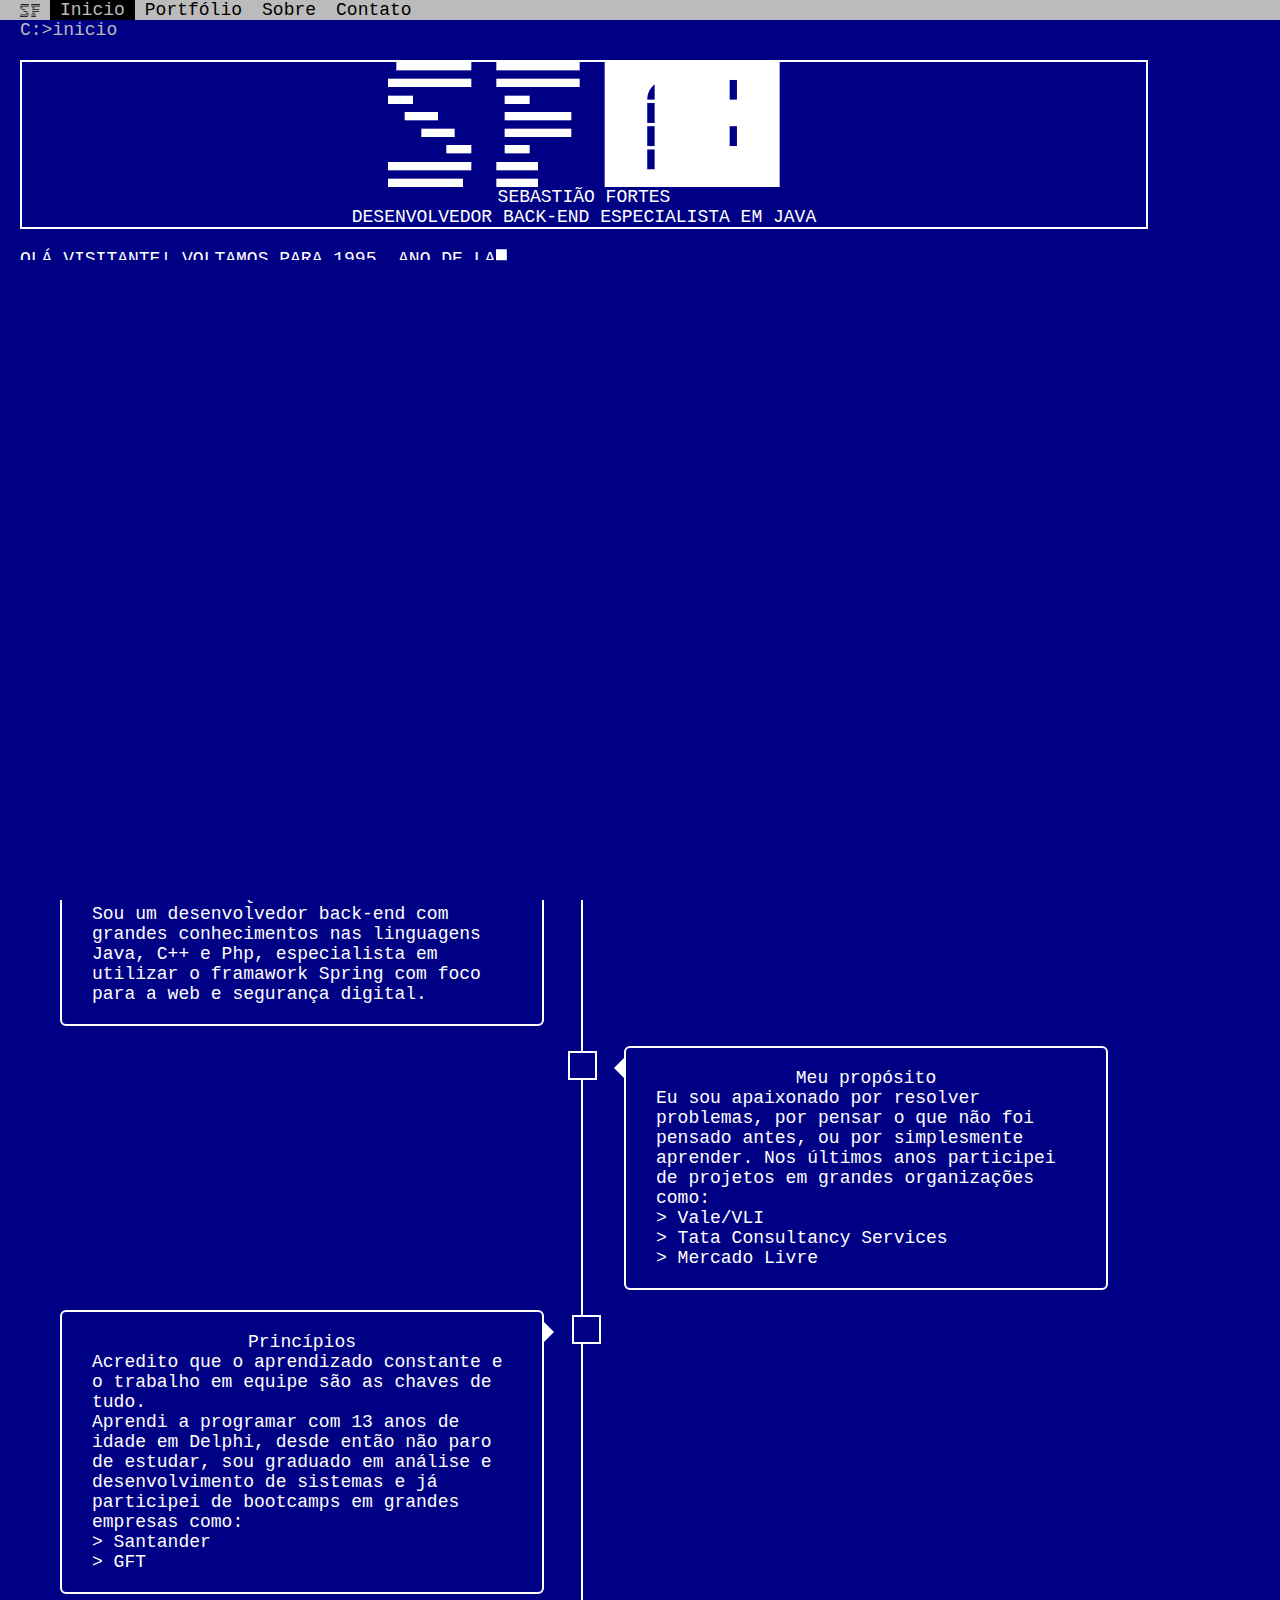
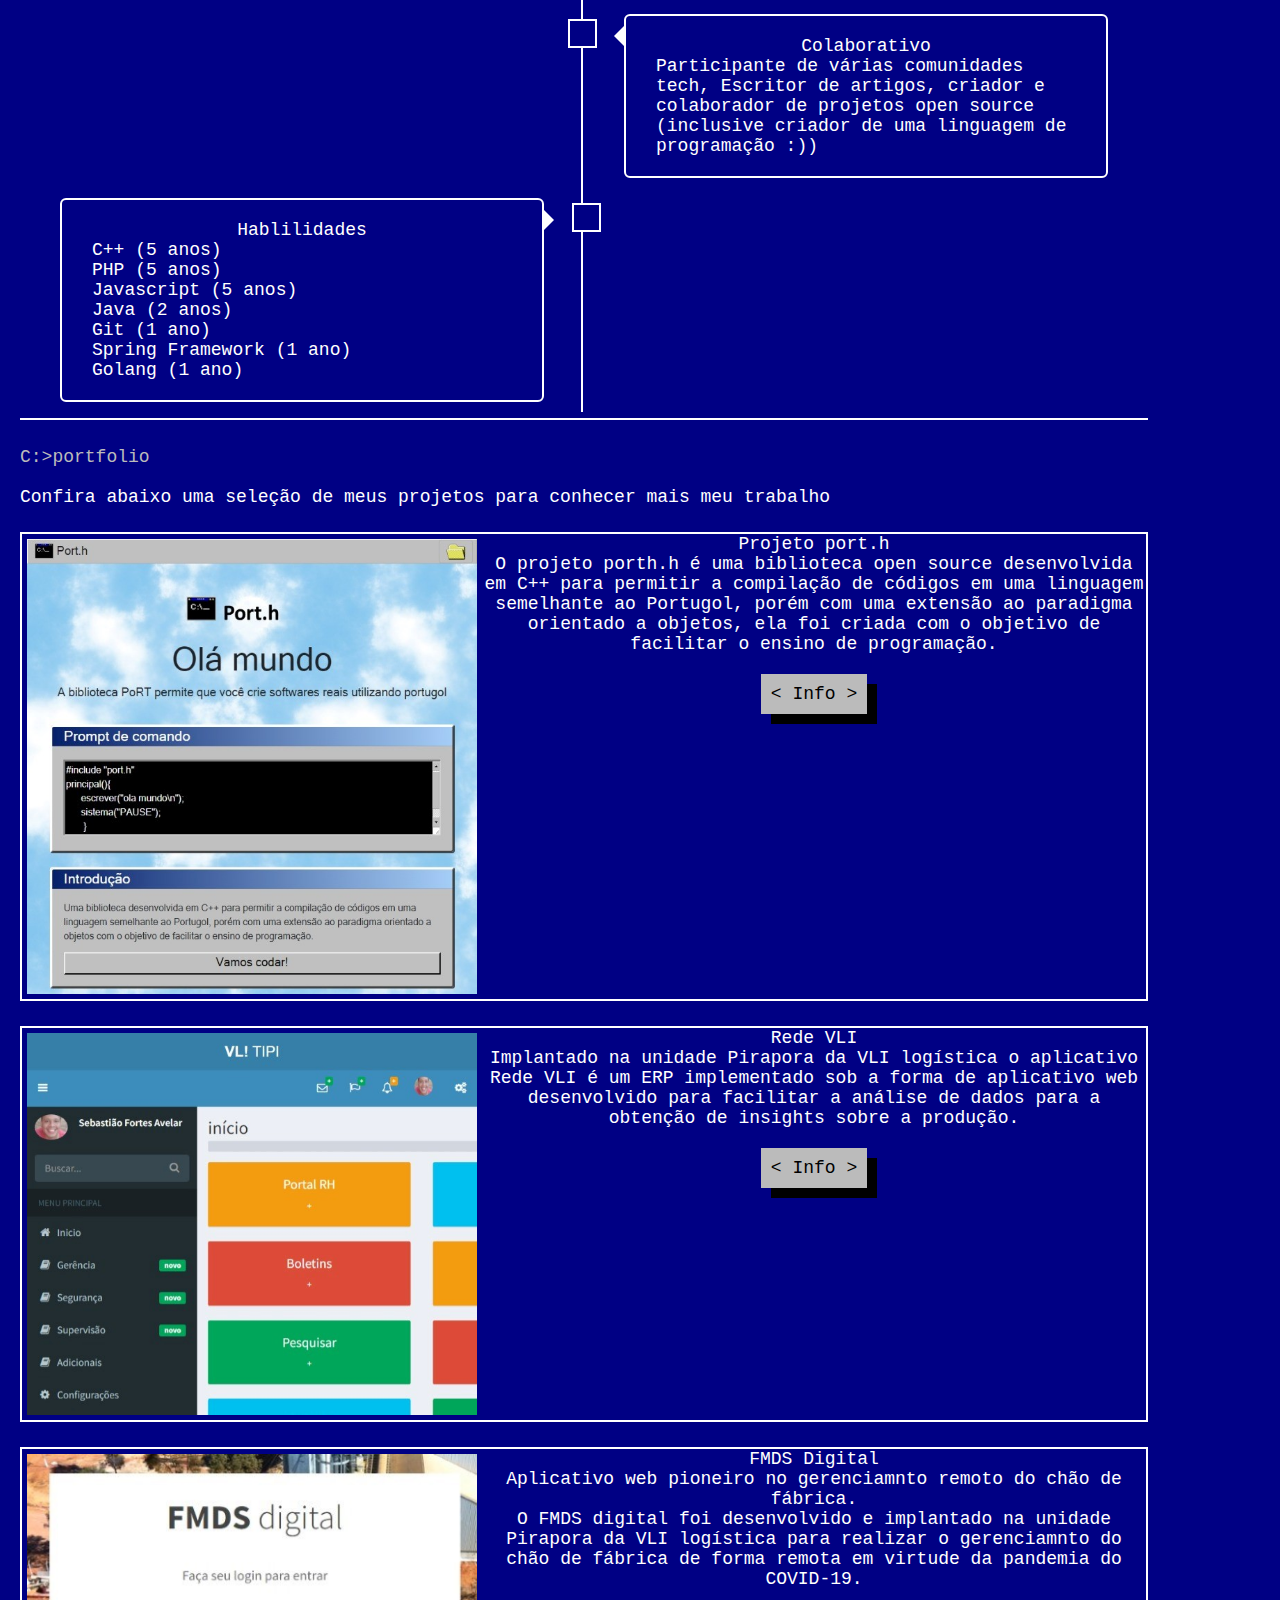
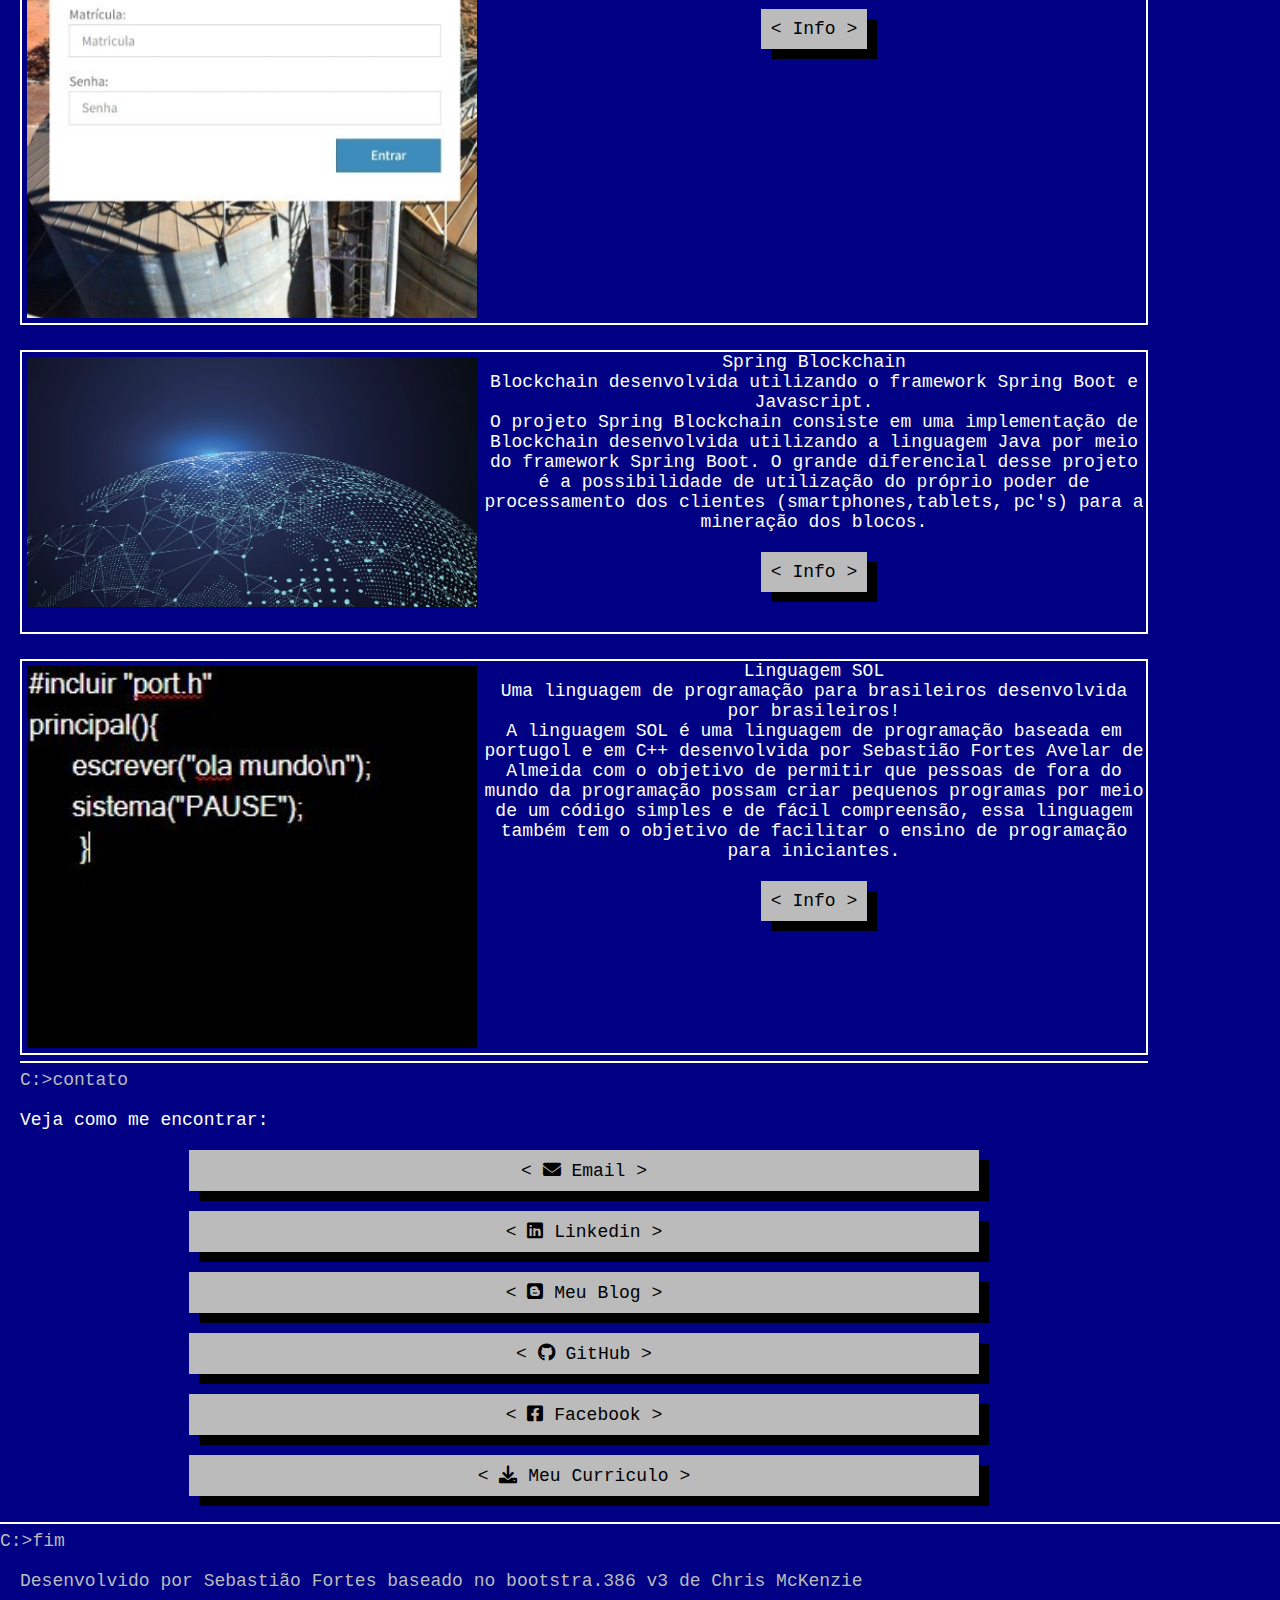
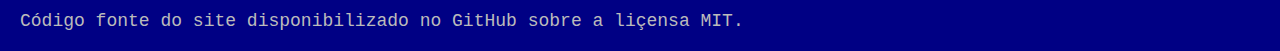
==== index.html @ ae9c3698 "Update index.html" ====
<!DOCTYPE html>
<html lang="en">
  <head>
    <meta charset="utf-8">
    <title>Sebastião Fortes</title>
    <meta name="viewport" content="width=device-width, initial-scale=1.0">
    <meta name="description" content="">
    <meta name="author" content="">

    <!-- Le styles -->
    <link href="assets/css/bootstrap.css" rel="stylesheet">
    <link href="assets/css/bootstrap-responsive.css" rel="stylesheet">
    <link href="assets/css/docs.css" rel="stylesheet">
    <link href="assets/js/google-code-prettify/prettify.css" rel="stylesheet">
    <link href="assets/fontawesome/css/all.css" rel="stylesheet">

    <!-- Le HTML5 shim, for IE6-8 support of HTML5 elements -->
    <!--[if lt IE 9]>
      <script src="assets/js/html5shiv.js"></script>
    <![endif]-->

    <!-- Le fav and touch icons -->
    <link rel="apple-touch-icon-precomposed" sizes="144x144" href="assets/ico/apple-touch-icon-144-precomposed.png">
    <link rel="apple-touch-icon-precomposed" sizes="114x114" href="assets/ico/apple-touch-icon-114-precomposed.png">
      <link rel="apple-touch-icon-precomposed" sizes="72x72" href="assets/ico/apple-touch-icon-72-precomposed.png">
                    <link rel="apple-touch-icon-precomposed" href="assets/ico/apple-touch-icon-57-precomposed.png">






<style>
* {
  box-sizing: border-box;
}



/* The actual timeline (the vertical ruler) */
.timeline {
  position: relative;
  max-width: 1200px;
  margin: 0 auto;
}

/* The actual timeline (the vertical ruler) */
.timeline::after {
  content: '';
  position: absolute;
  width: 2px;
  background-color: white;
  top: 0;
  bottom: 0;
  left: 50%;
  margin-left: -3px;
}

/* Container around content */
.t-container {
  padding: 10px 40px;
  position: relative;
  background-color: inherit;
  width: 50%;
}

/* The circles on the timeline */
.t-container::after {
  content: '';
  position: absolute;
  width: 25px;
  height: 25px;
  right: -17px;
  background-color: #000084;
  border: 2px solid white;
  top: 15px;
  
  z-index: 1;
}

/* Place the container to the left */
.left {
  left: 0;
}

/* Place the container to the right */
.right {
  left: 50%;
}

/* Add arrows to the left container (pointing right) */
.left::before {
  content: " ";
  height: 0;
  position: absolute;
  top: 22px;
  width: 0;
  z-index: 1;
  right: 30px;
  border: medium solid white;
  border-width: 10px 0 10px 10px;
  border-color: transparent transparent transparent white;
}

/* Add arrows to the right container (pointing left) */
.right::before {
  content: " ";
  height: 0;
  position: absolute;
  top: 22px;
  width: 0;
  z-index: 1;
  left: 30px;
  border: medium solid white;
  border-width: 10px 10px 10px 0;
  border-color: transparent white transparent transparent;
}

/* Fix the circle for containers on the right side */
.right::after {
  left: -16px;
}

/* The actual content */
.content {
  padding: 20px 30px;
  background-color: #000084;
  position: relative;
  border-radius: 6px;
  border: 2px solid white;
}

/* Media queries - Responsive timeline on screens less than 600px wide */
@media screen and (max-width: 600px) {
  /* Place the timelime to the left */
  .timeline::after {
  left: 31px;
  }
  
  /* Full-width containers */
  .t-container {
  width: 100%;
  padding-left: 70px;
  padding-right: 25px;
  }
  
  /* Make sure that all arrows are pointing leftwards */
  .t-container::before {
  left: 60px;
  border: medium solid white;
  border-width: 10px 10px 10px 0;
  border-color: transparent white transparent transparent;
  }

  /* Make sure all circles are at the same spot */
  .left::after, .right::after {
  left: 15px;
  }
  
  /* Make all right containers behave like the left ones */
  .right {
  left: 0%;
  }
}


.title {text-align: center;}

.portfolio::after {
  content: "";
  clear: both;
  display: table;
}
.portfolio {
  border: 2px solid white;
margin-top: 25px;
}

/* A imagem ocupa 97% porque se ocupar 100 ela desconfigura */
/* também não pode passar de 450px senão sica muito grande em tablet e desktop */
.img-portfolio{
margin: 5px 5px 5px 5px;
width: 97%;
max-width: 450px;


}
</style>



                                 
 <link rel="shortcut icon" href="assets/ico/favicon.png">

  </head>

  <body data-spy="scroll" data-target=".bs-docs-sidebar">

    <!-- Navbar
    ================================================== -->
    <div class="navbar navbar-inverse navbar-fixed-top">
      <div class="navbar-inner">
        <div class="container">
          <button type="button" class="btn btn-navbar" data-toggle="collapse" data-target=".nav-collapse">
          </button>
         <a class="brand"> <img src="assets/img/logo.png" width="20px" height="20px" > </a>
          <div class="nav-collapse collapse">
            <ul class="nav">
              <li class="active">
                <a href="./index.html">Inicio</a>
              </li>
              <li class="">
                <a href="./index.html#portfolio">Portfólio</a>
              </li>
              <li class="">
                <a href="./index.html#sobre">Sobre</a>
              </li>
              <li class="">
                <a href="./index.html#contato">Contato</a>
              </li>
         
      
            </ul>
          </div>
        </div>
      </div>
    </div>

<div class="jumbotron masthead">
  <div class="container">
    <h1> <br /> </h1> 
   
    

<p>C:>inicio </p>

  <div style="border: 2px solid white;text-align: center;"> 


<img src="assets/img/sf.png" alt="SF">

 <h1>Sebastião fortes </h1>
<h1>Desenvolvedor back-end especialista em java</h1>

</div>
    

<br /> 
 <h1>Olá visitante! Voltamos para 1995, ano de lançamento do windows 95, da linguagem Java e da única e exclusiva versão do Sebastião Fortes Avelar de Almeida</h1>
<br /> 

  </div>
</div>


   
<div class="container">

<p>C:>sobre </p>
<div style="border: 2px solid white;text-align: center;"> 

<img src="assets/img/eu.png">


</div>



<div class="timeline" id="sobre">
  <div class="t-container left">
    <div class="content">
      <h2>Quem sou eu</h2>
    <h3>Sou um desenvolvedor back-end com grandes conhecimentos nas linguagens Java, C++ e Php, especialista em utilizar o framawork Spring com foco para a web e segurança digital.</h3>
  
    </div>
  </div>
  <div class="t-container right">
    <div class="content">
      <h2>Meu propósito</h2>
      <h3>Eu sou apaixonado por resolver problemas, por pensar o que não foi pensado antes, ou por simplesmente aprender. Nos últimos anos participei de projetos em grandes organizações como:</h3>
<h3>> Vale/VLI</h3>
<h3>> Tata Consultancy Services</h3>
<h3>> Mercado Livre</h3>
    </div>
  </div>
  <div class="t-container left">
    <div class="content">
      <h2>Princípios</h2>
      <h3>Acredito que o aprendizado constante e o trabalho em equipe são as chaves de tudo.</h3>
    <h3>Aprendi a programar com 13 anos de idade em Delphi, desde então não paro de estudar, sou graduado em análise e desenvolvimento de sistemas e já participei de bootcamps em grandes empresas como:</h3>
<h3>> Santander</h3>
<h3>> GFT</h3>
    </div>
  </div>
  <div class="t-container right">
    <div class="content">
      <h2>Colaborativo</h2>
      <h3>Participante de várias comunidades tech, Escritor de artigos, criador e colaborador de projetos open source (inclusive criador de uma linguagem de programação :)) </h3>
    </div>
  </div>
  <div class="t-container left">
    <div class="content">
      <h2>Hablilidades</h2>
	<h3>C++ (5 anos)</h3>
	<h3>PHP (5 anos)</h3>
	<h3>Javascript (5 anos)</h3>
	<h3>Java (2 anos) </h3>
      	<h3>Git (1 ano) </h3>
	<h3>Spring Framework (1 ano) </h3>
	<h3>Golang (1 ano) </h3>
    </div>
  </div>

</div>




  <div class="marketing" id="portfolio">


    <hr class="soften">
    <br />
<p>C:>portfolio </p>

    <h3>Confira abaixo uma seleção de meus projetos para conhecer mais meu trabalho</h3>
    <div class="row-fluid">



<div class="portfolio">

  <img class="img-portfolio" src="assets/img/biblio2.jpeg" alt="Pineapple" align="left">

  <div style="border: 2px;text-align: center;"> 

<h3>Projeto port.h</h3>
<h3>O projeto porth.h é uma biblioteca open source desenvolvida em C++ para permitir a compilação de códigos em uma linguagem semelhante ao Portugol, porém com uma extensão ao paradigma orientado a objetos, ela foi criada com o objetivo de facilitar o ensino de programação.</h3>

<br />

  <p><a class="btn btn-large btn-primary" href="work-porth.html" >Info </a></p>

</div>

</div>




<div class="portfolio">
  <img class="img-portfolio" src="assets/img/rede-vli2.jpeg" alt="Pineapple" align="left">

  <div style="border: 2px;text-align: center;"> 

<h3>Rede VLI</h3>

<h3>Implantado na unidade Pirapora da VLI logística o aplicativo Rede VLI é um ERP implementado sob a forma de aplicativo web desenvolvido para facilitar a análise de dados para a obtenção de insights sobre a produção.</h3>

<br />

  <p><a class="btn btn-large btn-primary" href="work-redevli.html" >Info </a></p>

</div>

</div>

<div class="portfolio">
  <img class="img-portfolio" src="assets/img/fmds-digital2.jpeg" alt="Pineapple" align="left">

  <div style="border: 2px;text-align: center;"> 

<h3>FMDS Digital</h3>

<h3>Aplicativo web pioneiro no gerenciamnto remoto do chão de fábrica.</h3>
<h3>O FMDS digital foi desenvolvido e implantado na unidade Pirapora da VLI logística para realizar o gerenciamnto do chão de fábrica de forma remota em virtude da pandemia do COVID-19.</h3>

<br />

  <p><a class="btn btn-large btn-primary" href="work-fmds.html" >Info </a></p>

</div>

</div>


<div class="portfolio">
  <img class="img-portfolio" src="assets/img/blockchain.jpg" alt="Pineapple" align="left">

  <div style="border: 2px;text-align: center;"> 

<h3>Spring Blockchain</h3>

<h3>Blockchain desenvolvida utilizando o framework Spring Boot e Javascript.</h3>
<h3>O projeto Spring Blockchain consiste em uma implementação de Blockchain desenvolvida utilizando a linguagem Java por meio do framework Spring Boot. O grande diferencial desse projeto é a possibilidade de utilização do próprio poder de processamento dos clientes (smartphones,tablets, pc's) para a mineração dos blocos.</h3>

<br />

  <p><a class="btn btn-large btn-primary" href="https://block99.herokuapp.com/" >Info </a></p>

</div>

</div>


<div class="portfolio">
  <img class="img-portfolio" src="assets/img/linguagem-sol.JPG" alt="Pineapple" align="left">

  <div style="border: 2px;text-align: center;"> 

<h3>Linguagem SOL</h3>

<h3>Uma linguagem de programação para brasileiros desenvolvida por brasileiros!</h3>
<h3>A linguagem SOL é uma linguagem de programação baseada em portugol e em C++ desenvolvida por Sebastião Fortes Avelar de Almeida com o objetivo de permitir que pessoas de fora do mundo da programação possam criar pequenos programas por meio de um código simples e de fácil compreensão, essa linguagem também tem o objetivo de facilitar o ensino de programação para iniciantes.</h3>

<br />

  <p><a class="btn btn-large btn-primary" href="https://sebastiaofortes.github.io/linguagem-sol/" >Info </a></p>

</div>

</div>


     </div>


   <hr class="soften">

<p>C:>contato </p>

<h3>Veja como me encontrar:</h3>
<br />
 
<div id="contato" style="margin: auto;
  width: 70%;
  >
<div class="span6" > 
    <a class="btn btn-block btn-large" href="mailto:sebastiaofortes4@gmail.com" title="Vamos conversar"><i class="fa-solid fa-envelope"></i> Email</a>
    <a class="btn btn-block btn-large" href="https://www.linkedin.com/in/sebastiao-fortes-avelar"><i class="fa-brands fa-linkedin"></i> Linkedin</a>
    <a class="btn btn-block btn-large" href="https://sebastiaofortes.blogspot.com/"><i class="fa-brands fa-blogger"></i> Meu Blog</a>
    <a class="btn btn-block btn-large" href="https://github.com/sebastiaofortes/"><i class="fa-brands fa-github"></i> GitHub</a>
   <a class="btn btn-block btn-large" href="https://www.facebook.com/profile.php?id=100008522342387"><i class="fa-brands fa-facebook-square"></i> Facebook</a>
   <a class="btn btn-block btn-large" href="meu-curriculo.pdf"><i class="fa-solid fa-download"></i> Meu Curriculo</a>



 </div>

</div>	

  </div>

</div>



    <!-- Footer
    ================================================== -->
    <footer class="footer">
<hr class="soften">

<p>C:>fim </p>

      <div class="container">
        <p>Desenvolvido por Sebastião Fortes baseado no bootstra.386 v3 de Chris McKenzie</p>
</p> Código fonte do site disponibilizado no GitHub sobre a liçensa MIT.</p>


      </div>
    </footer>



    <!-- Le javascript
    ================================================== -->
    <!-- Placed at the end of the document so the pages load faster -->
    <script type="text/javascript" src="//platform.twitter.com/widgets.js"></script>
    <script src="assets/js/jquery.js"></script>
    <script src="assets/js/bootstrap-386.js"></script>
    <script src="assets/js/bootstrap-transition.js"></script>
    <script src="assets/js/bootstrap-alert.js"></script>
    <script src="assets/js/bootstrap-modal.js"></script>
    <script src="assets/js/bootstrap-dropdown.js"></script>
    <script src="assets/js/bootstrap-scrollspy.js"></script>
    <script src="assets/js/bootstrap-tab.js"></script>
    <script src="assets/js/bootstrap-tooltip.js"></script>
    <script src="assets/js/bootstrap-popover.js"></script>
    <script src="assets/js/bootstrap-button.js"></script>
    <script src="assets/js/bootstrap-collapse.js"></script>
    <script src="assets/js/bootstrap-carousel.js"></script>
    <script src="assets/js/bootstrap-typeahead.js"></script>
    <script src="assets/js/bootstrap-affix.js"></script>

    <script src="assets/js/holder/holder.js"></script>
    <script src="assets/js/google-code-prettify/prettify.js"></script>

    <script src="assets/js/application.js"></script>



  </body>
</html>
---- assets/css/docs.css ----
body { visibility: hidden }
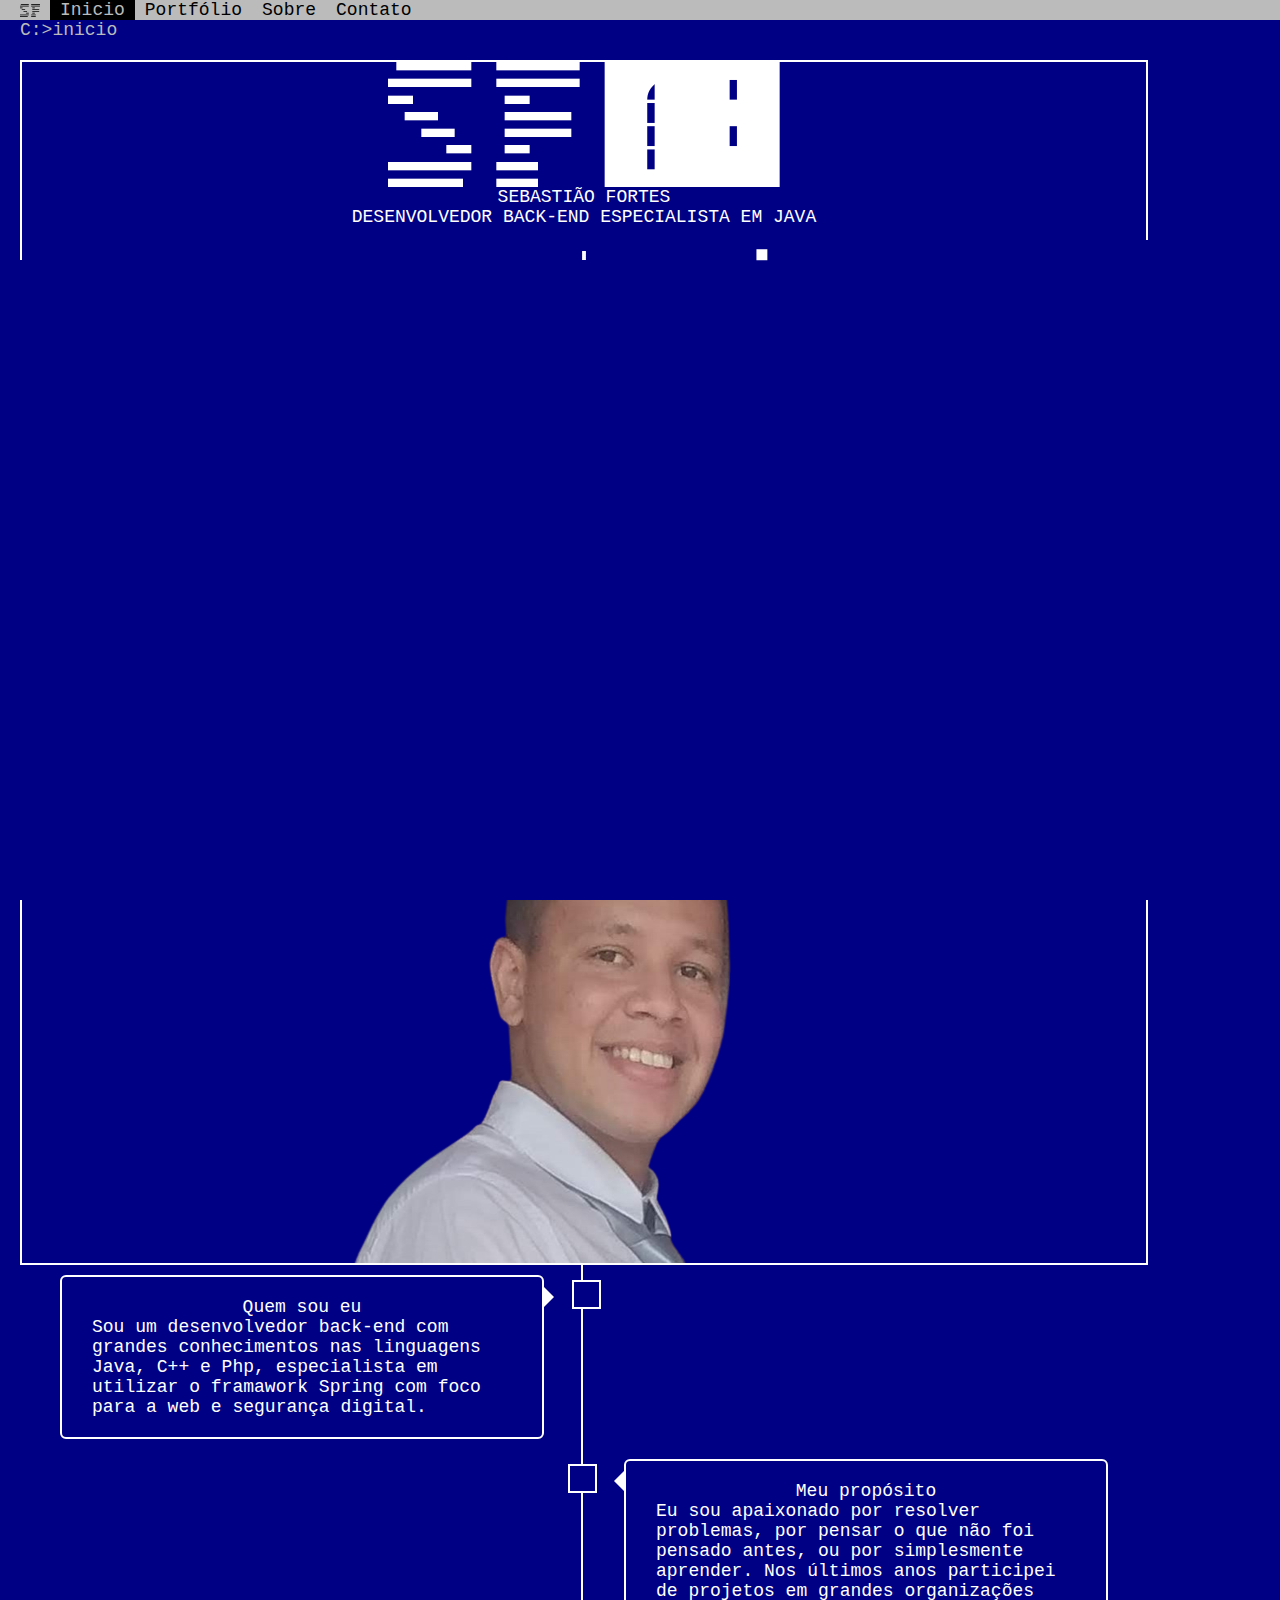
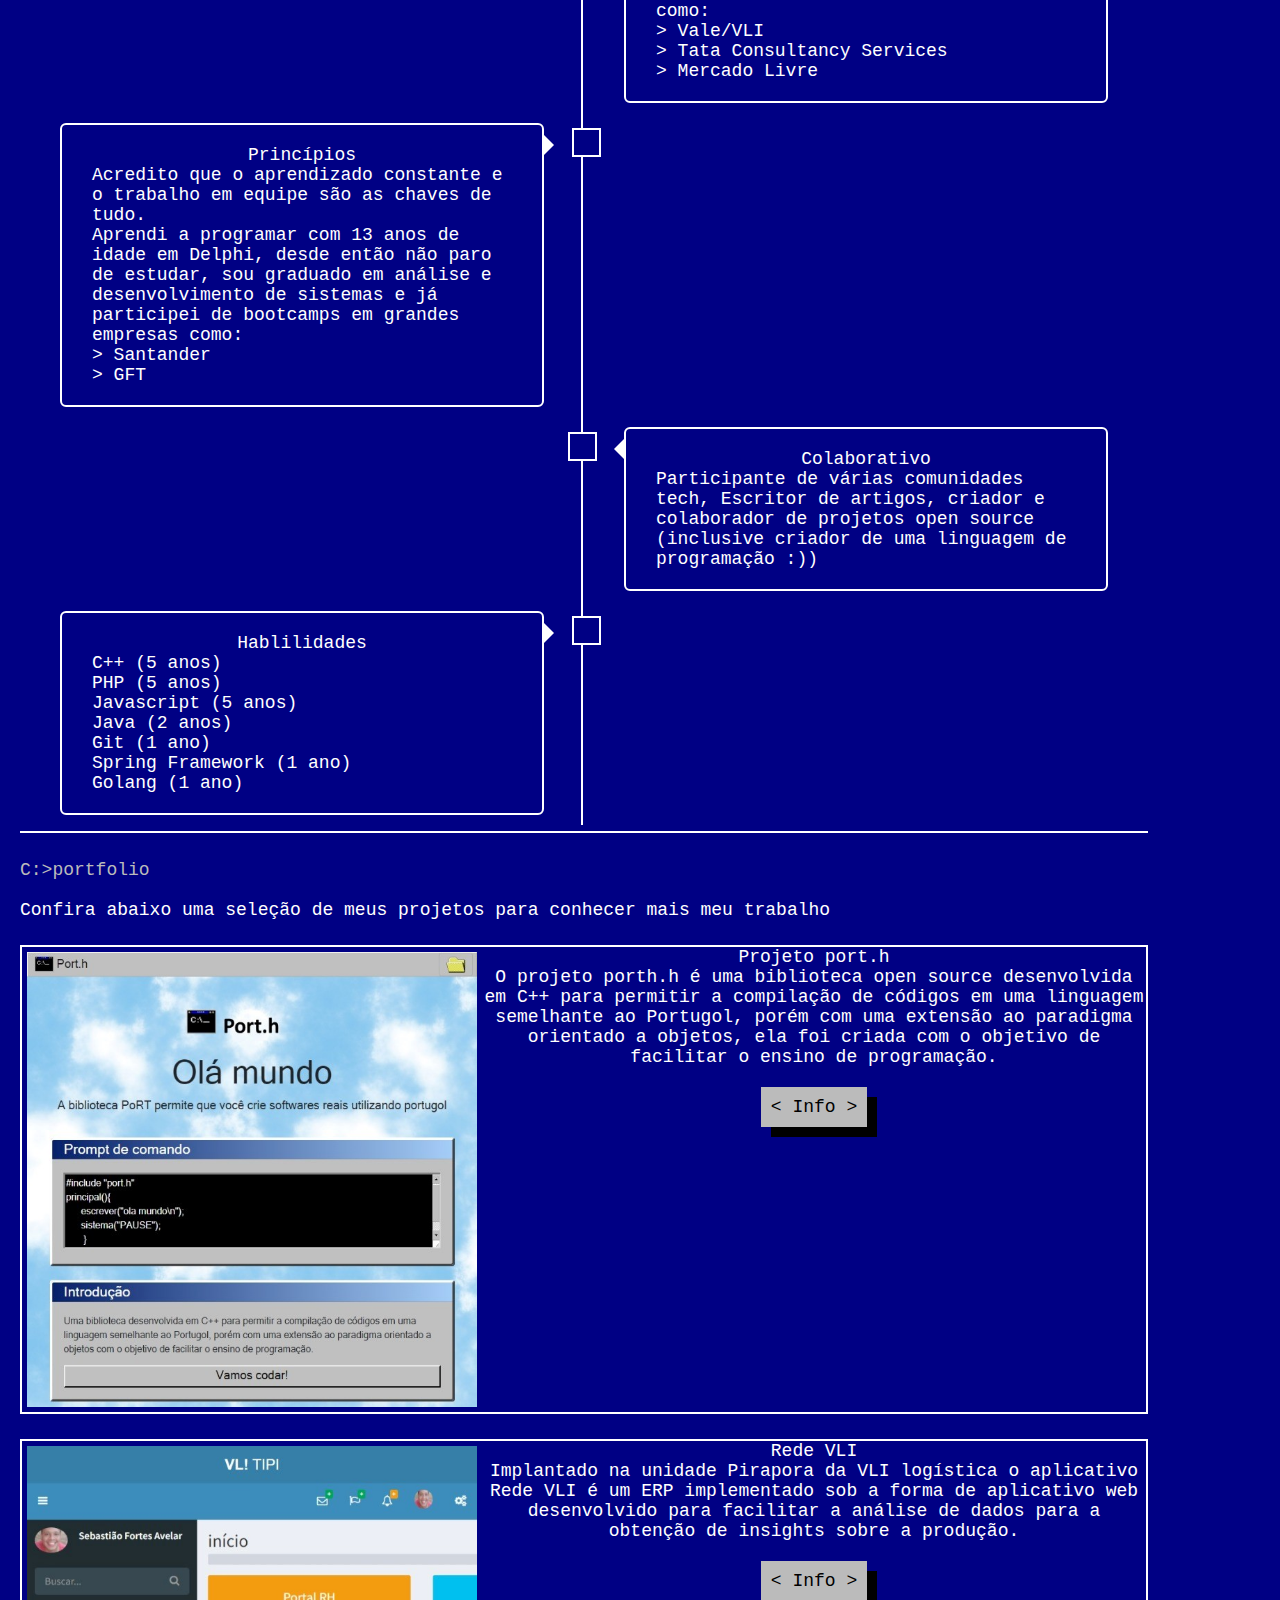
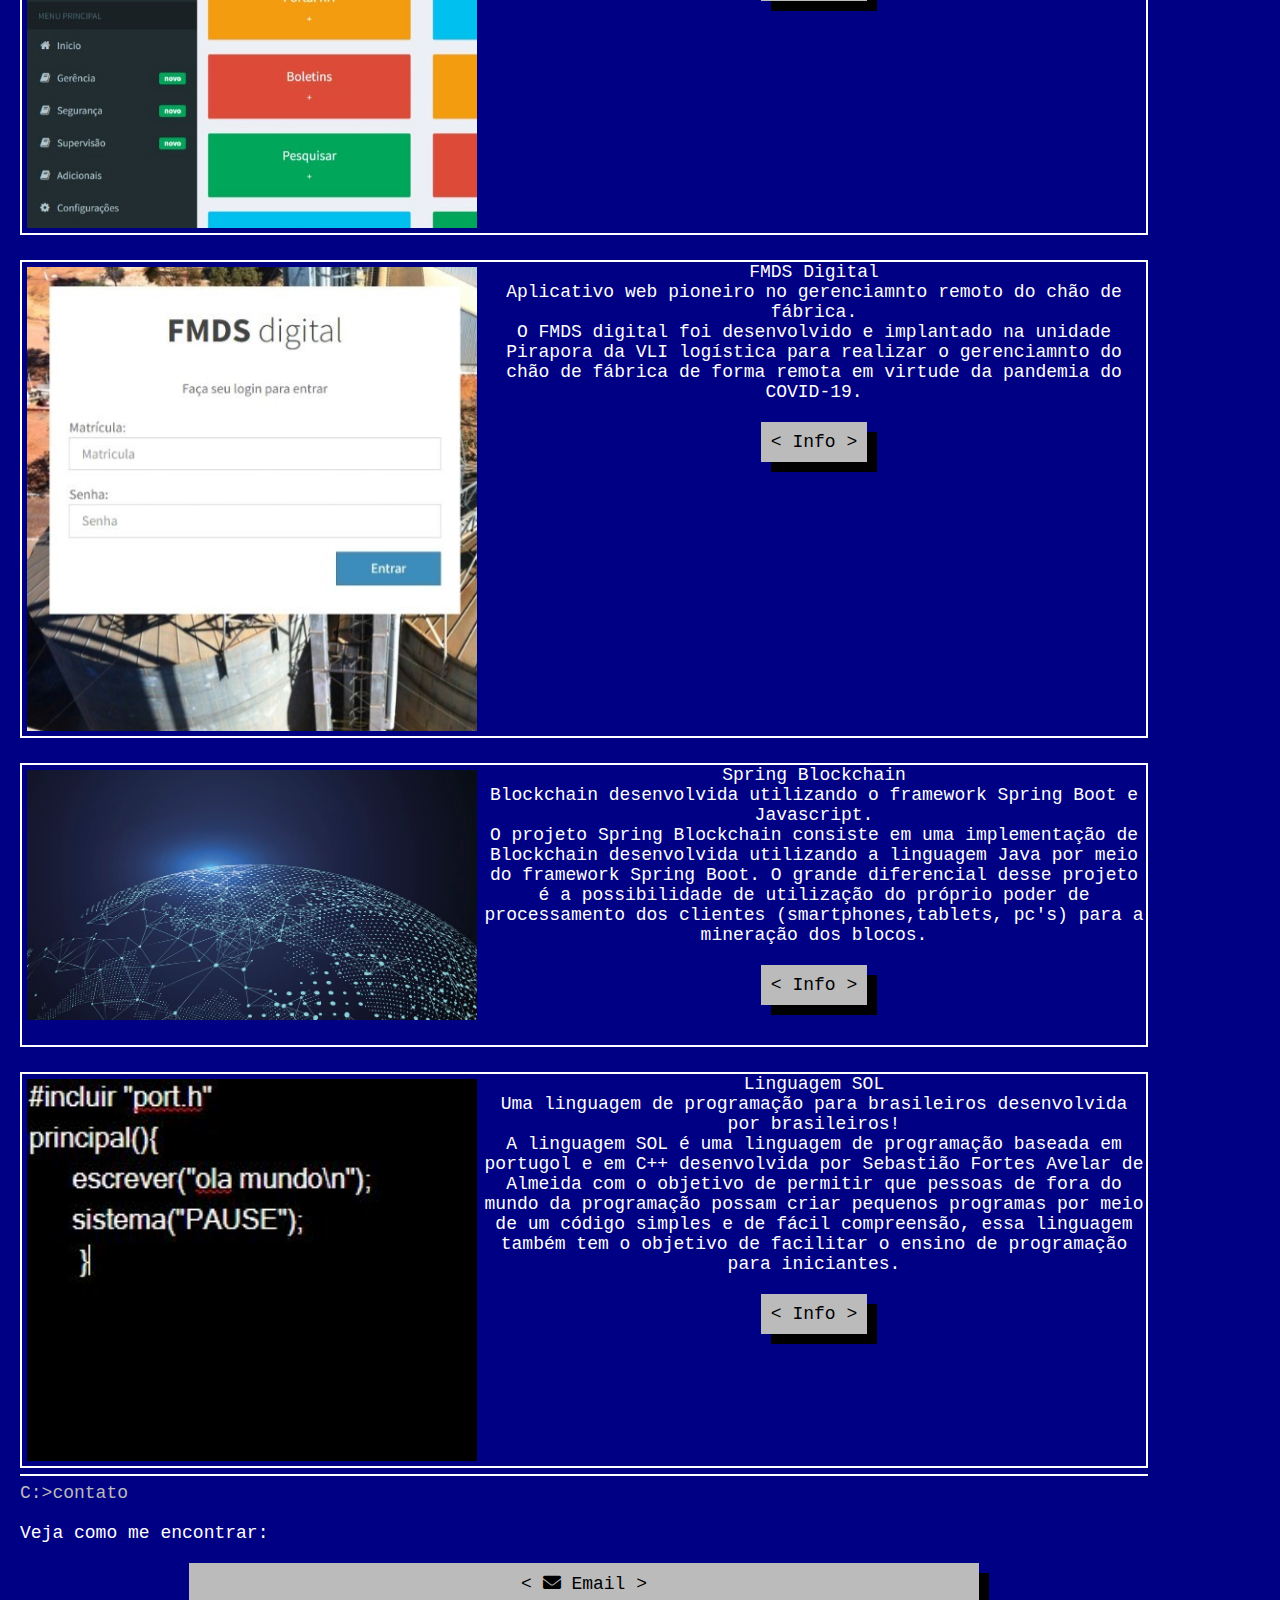
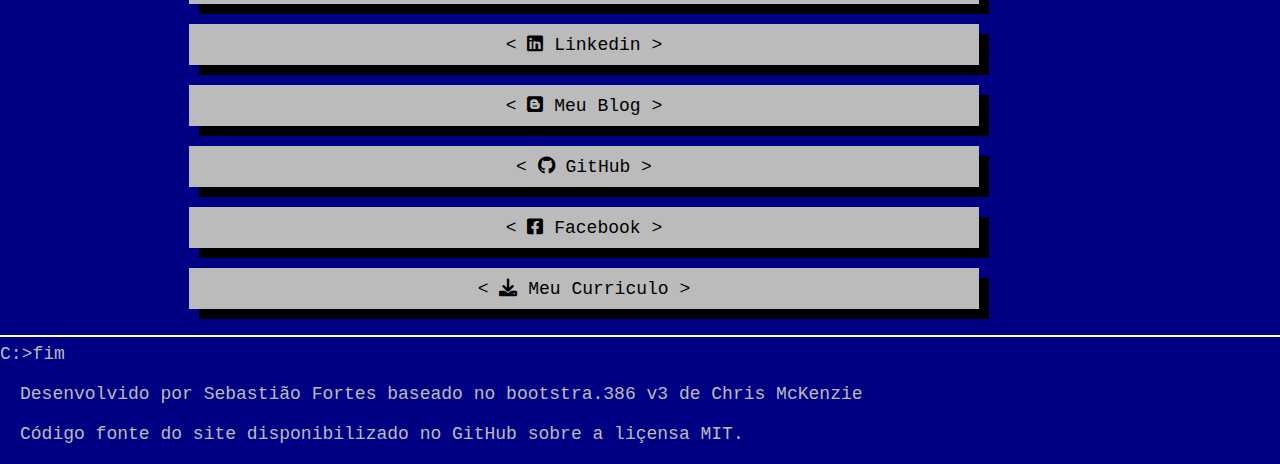
==== commit e3958669: "Update index.html" ====
--- a/index.html
+++ b/index.html
@@ -241,7 +241,7 @@
 
  <h1>Sebastião fortes </h1>
 <h1>Desenvolvedor back-end especialista em java</h1>
-
+<img src="assets/img/pong1.gif" alt="SF">
 </div>
     
 
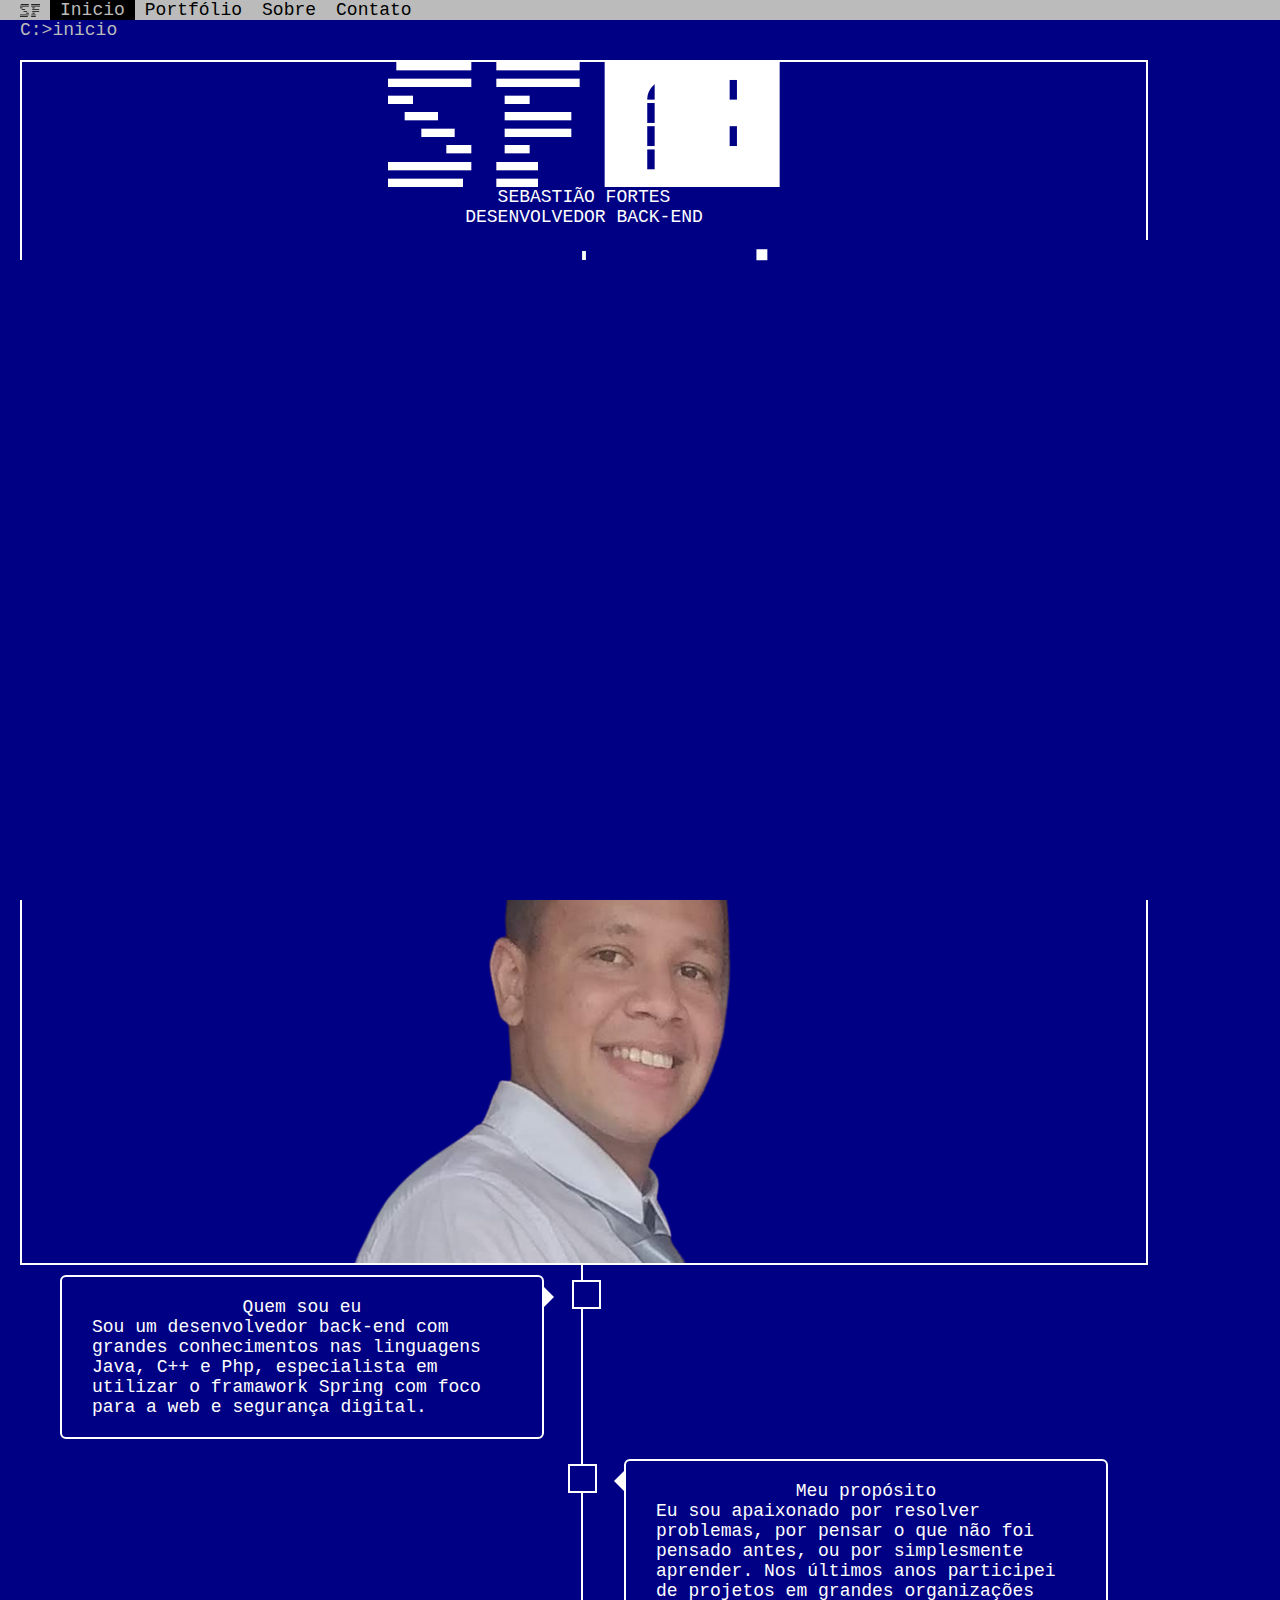
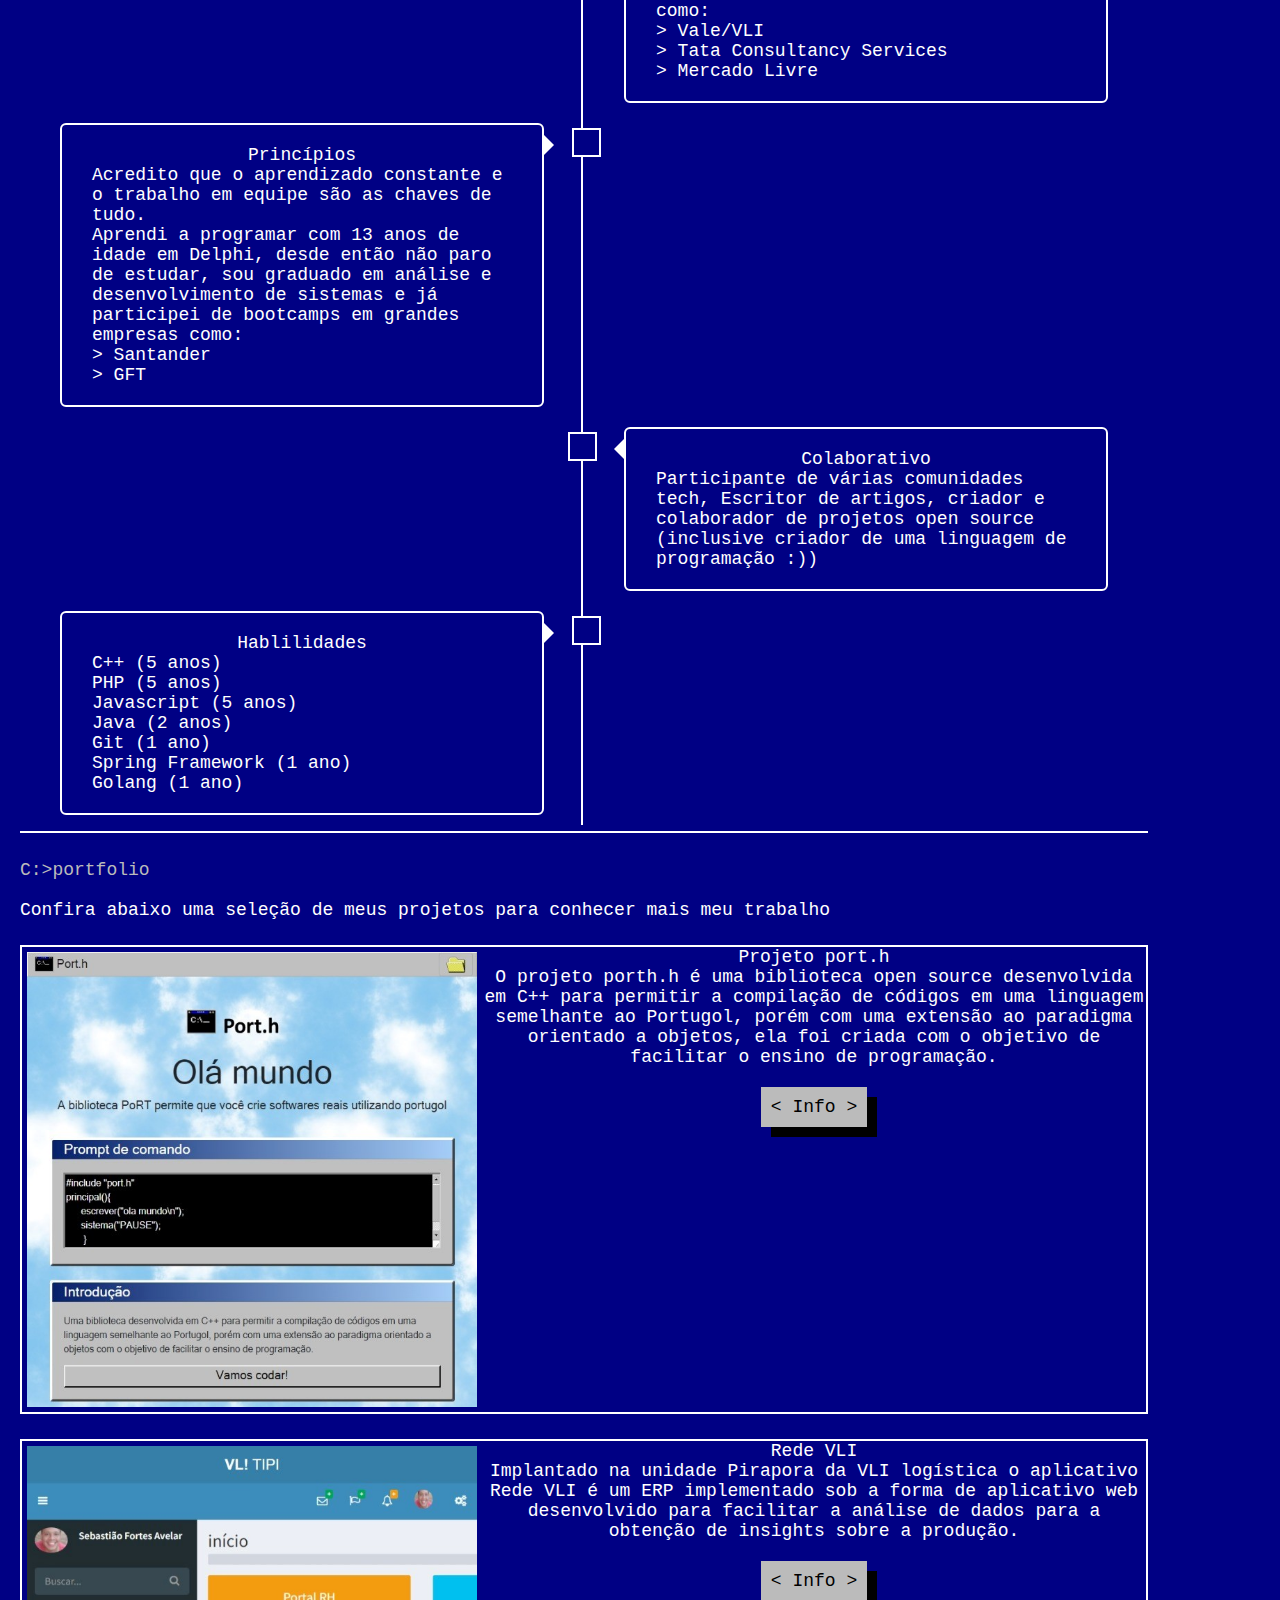
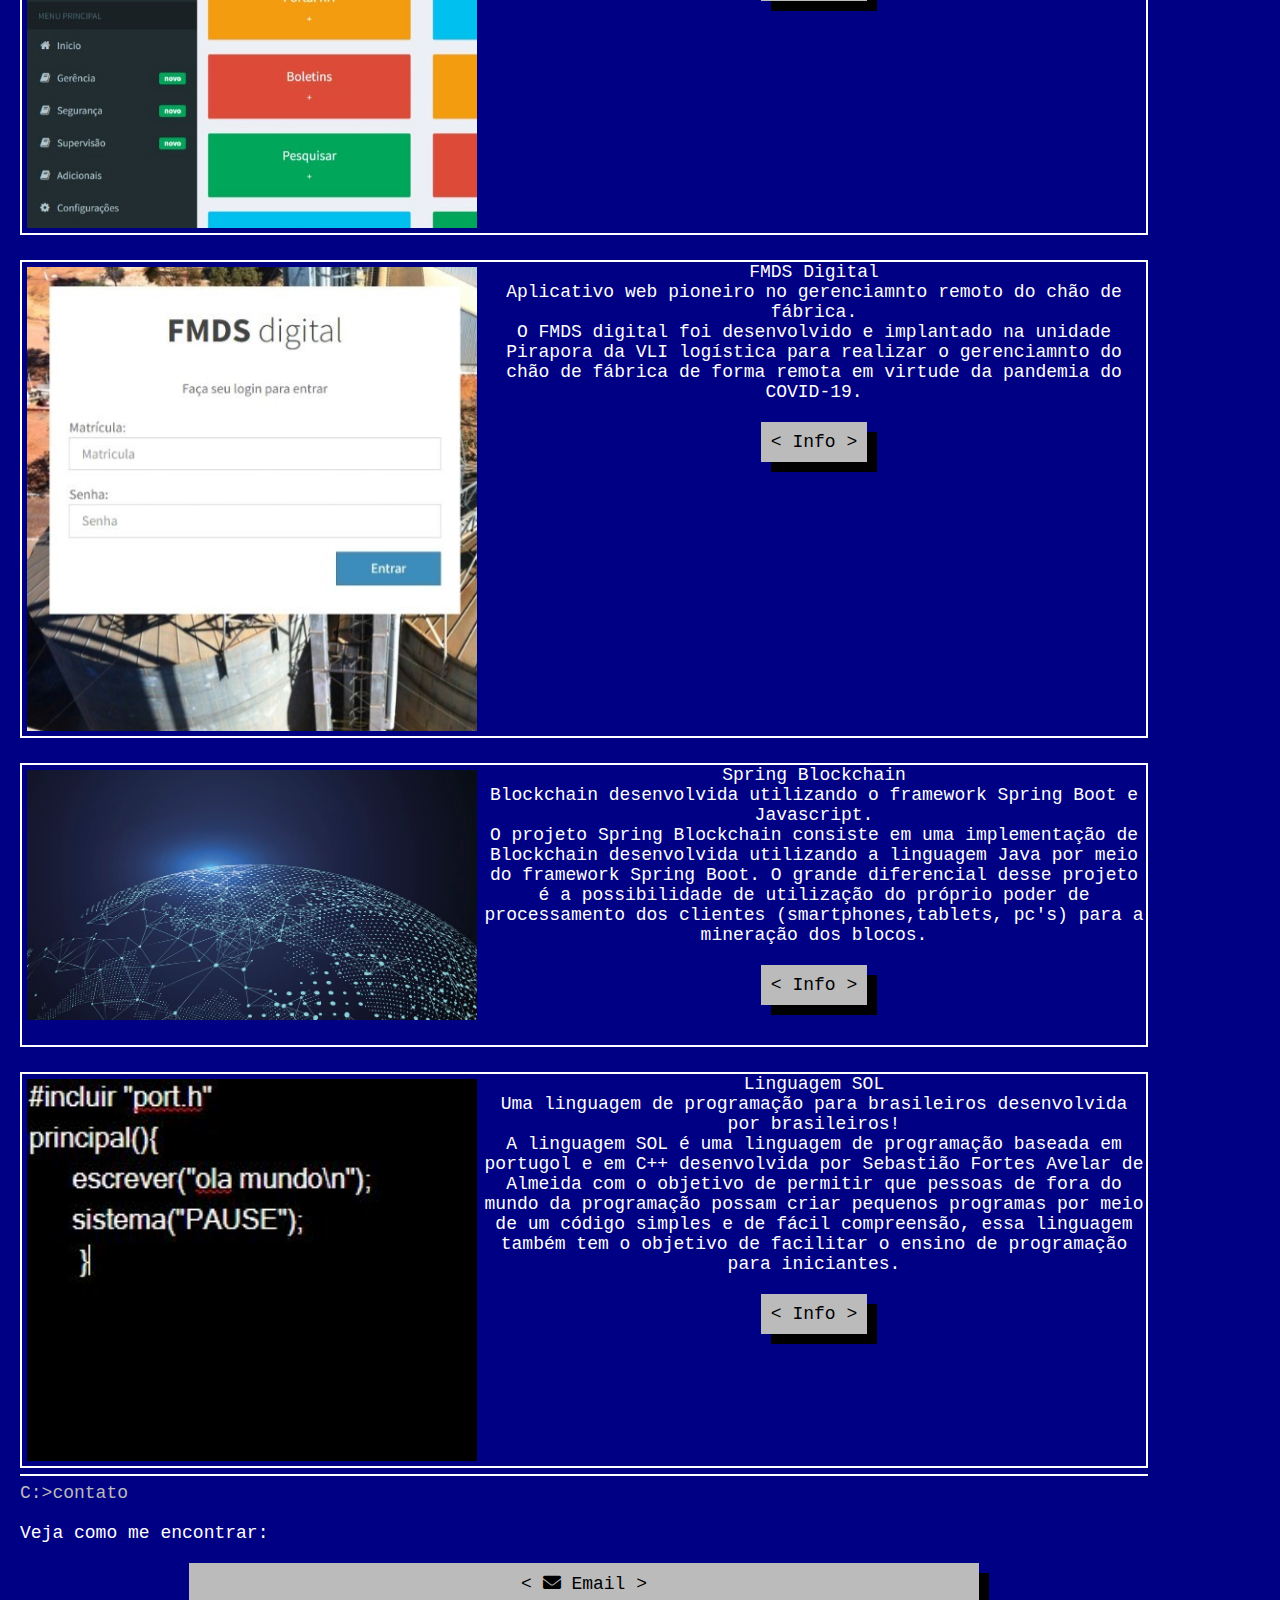
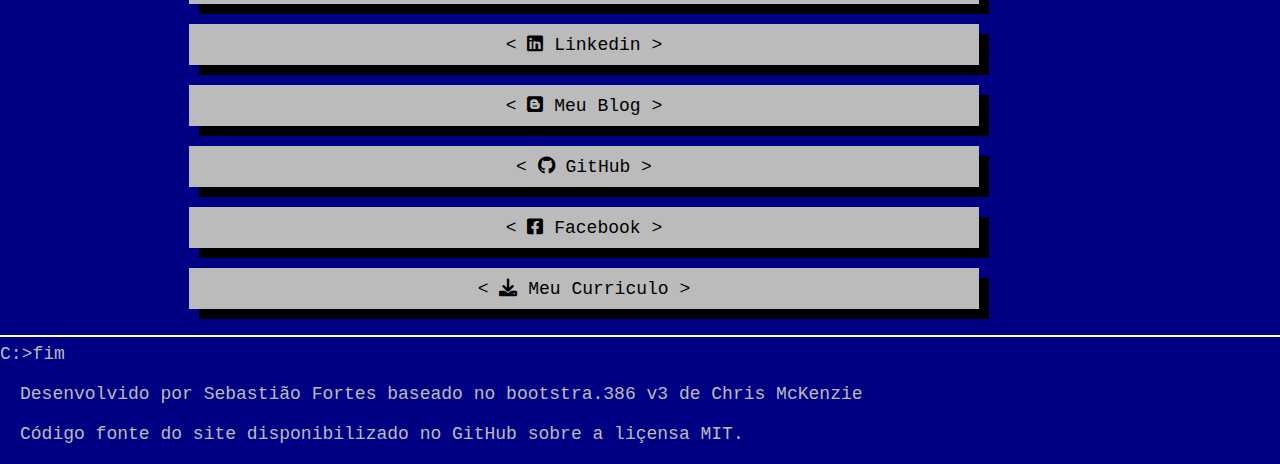
==== commit 15731833: "Melhorando meu site" ====
--- a/index.html
+++ b/index.html
@@ -240,7 +240,7 @@
 <img src="assets/img/sf.png" alt="SF">
 
  <h1>Sebastião fortes </h1>
-<h1>Desenvolvedor back-end especialista em java</h1>
+<h1>Desenvolvedor back-end</h1>
 <img src="assets/img/pong1.gif" alt="SF">
 </div>
     
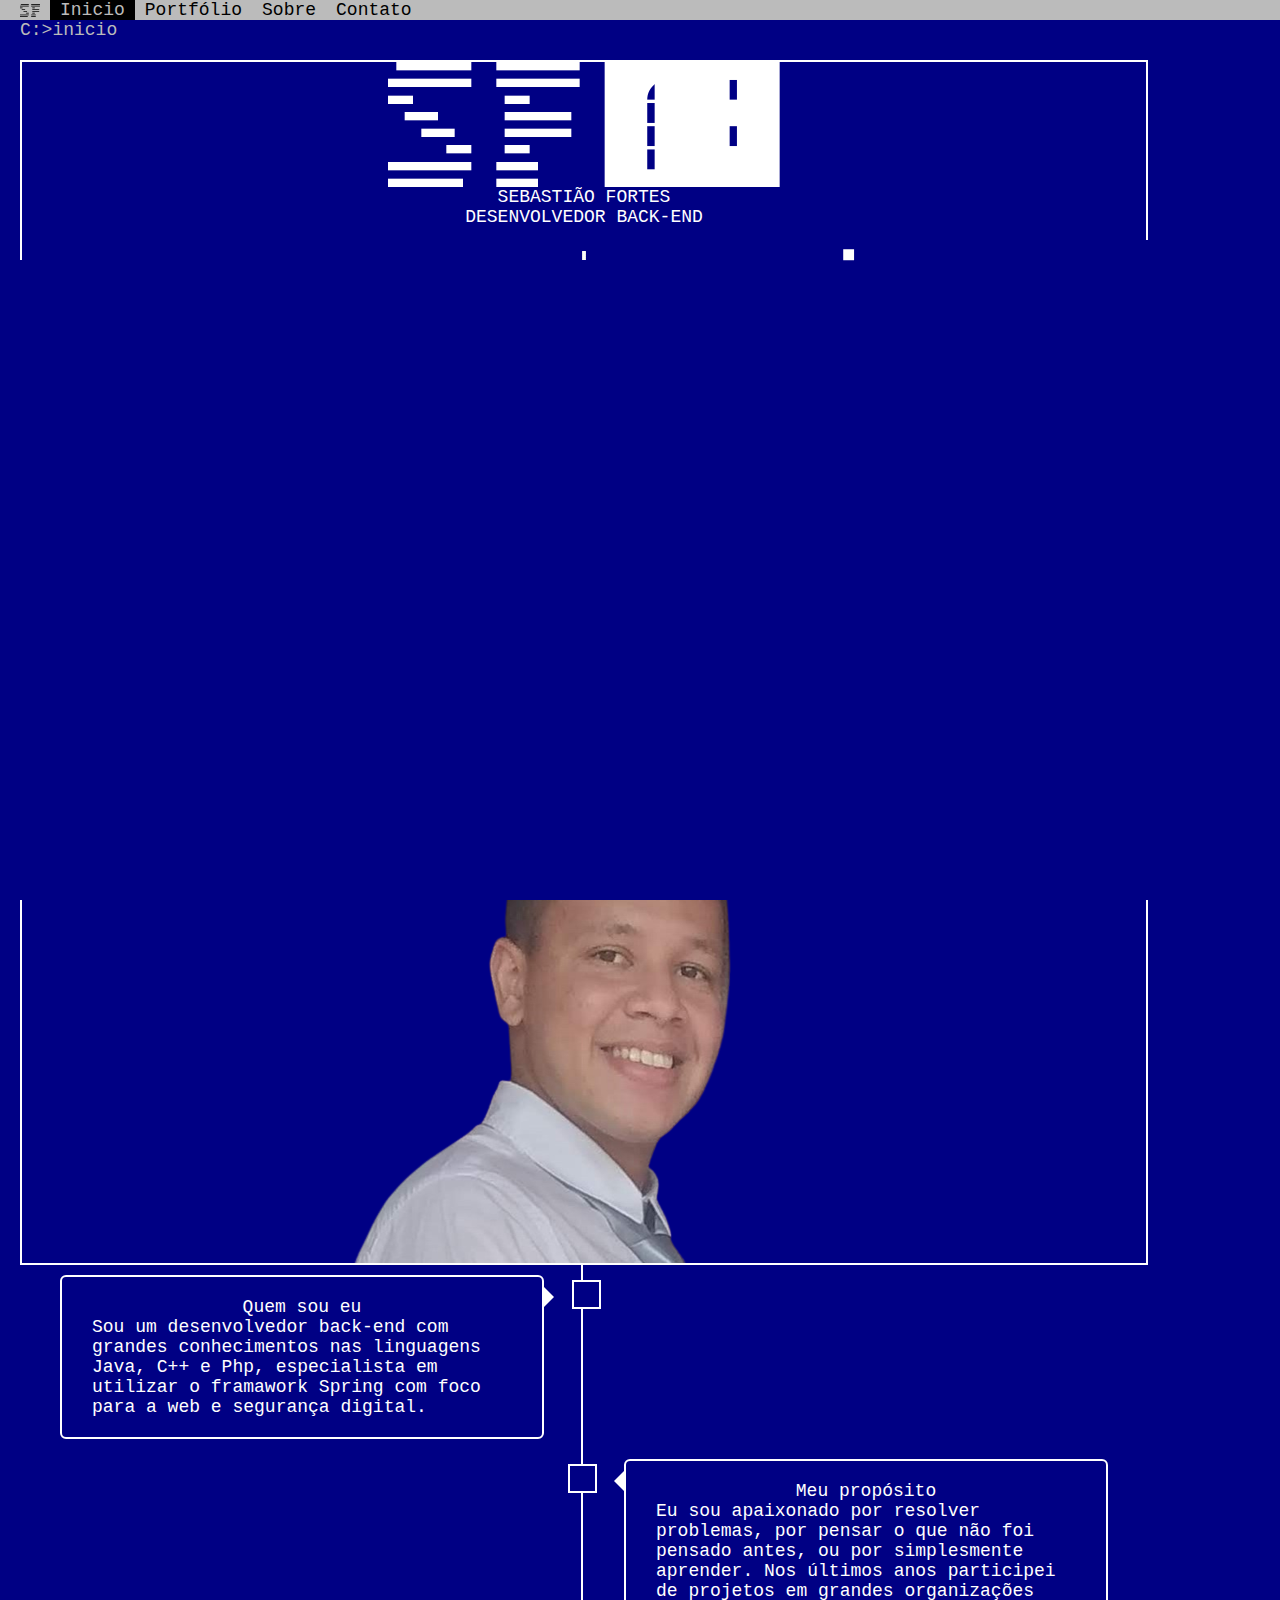
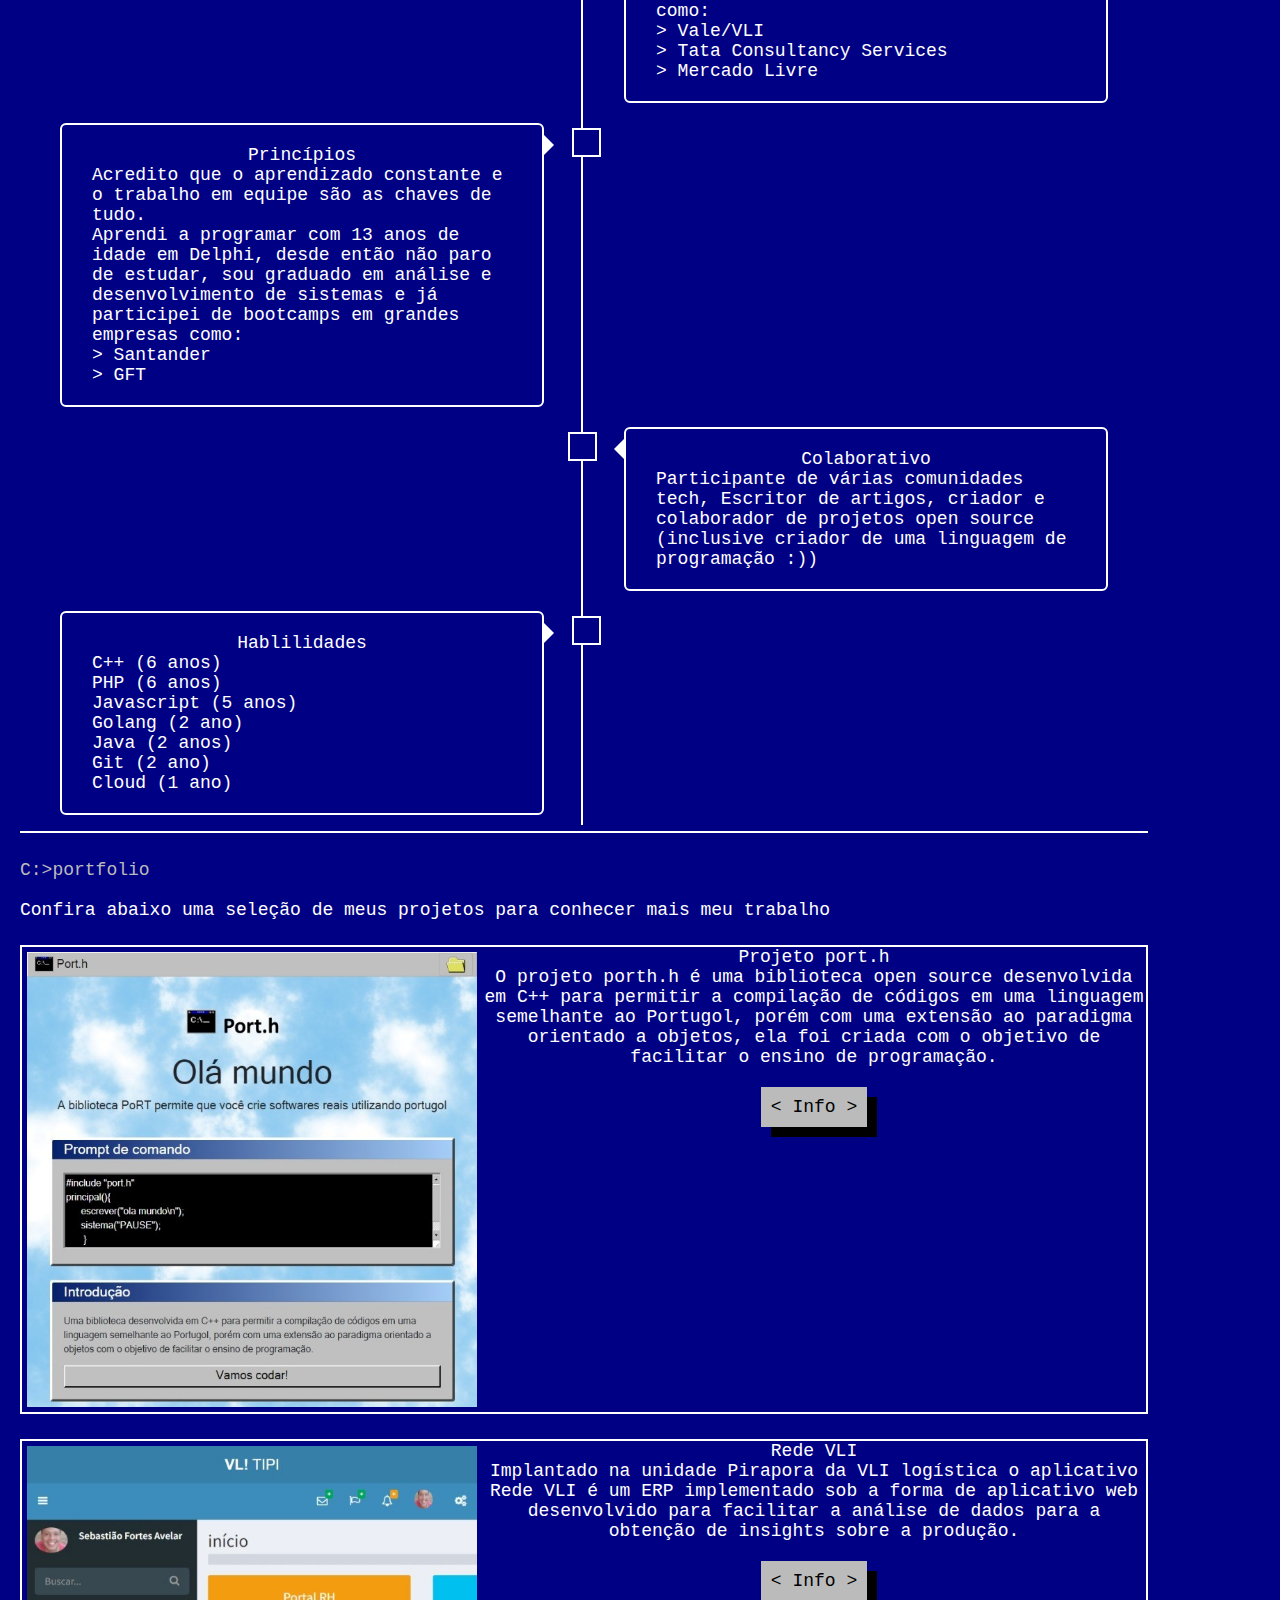
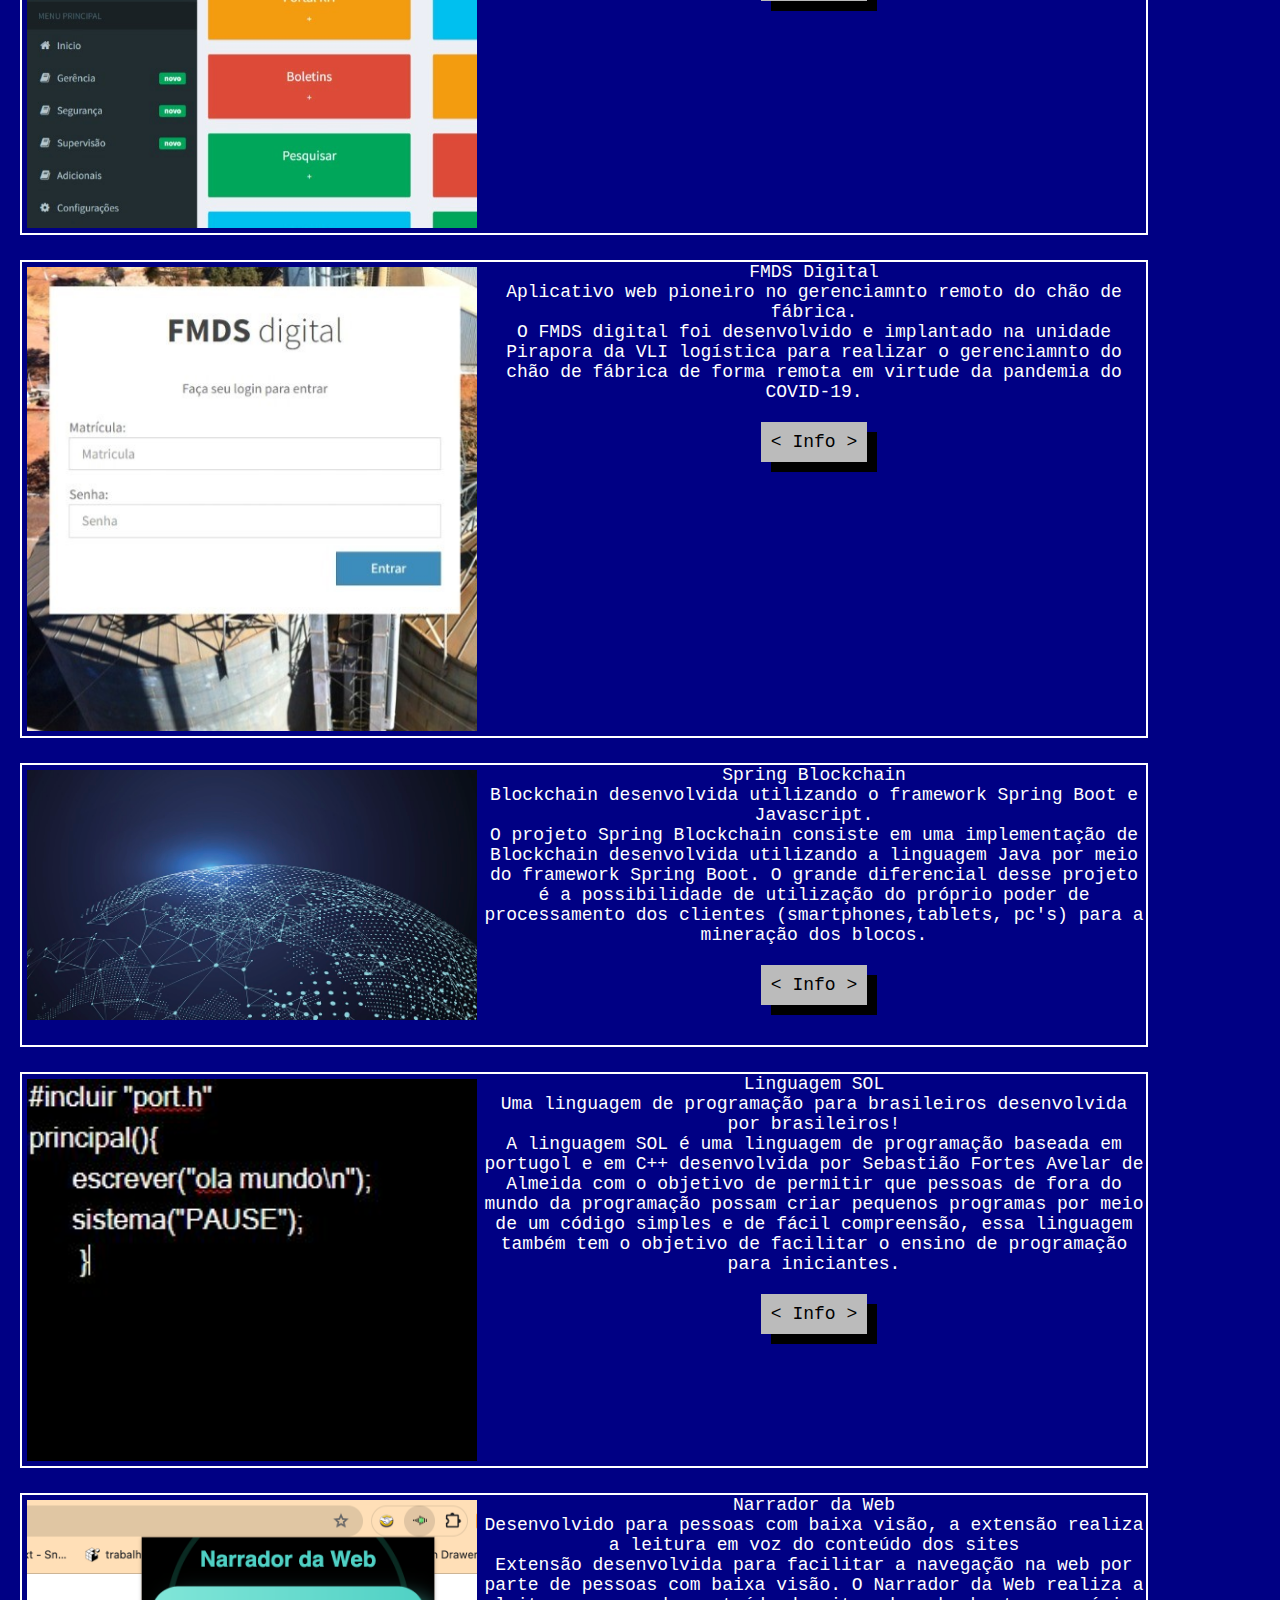
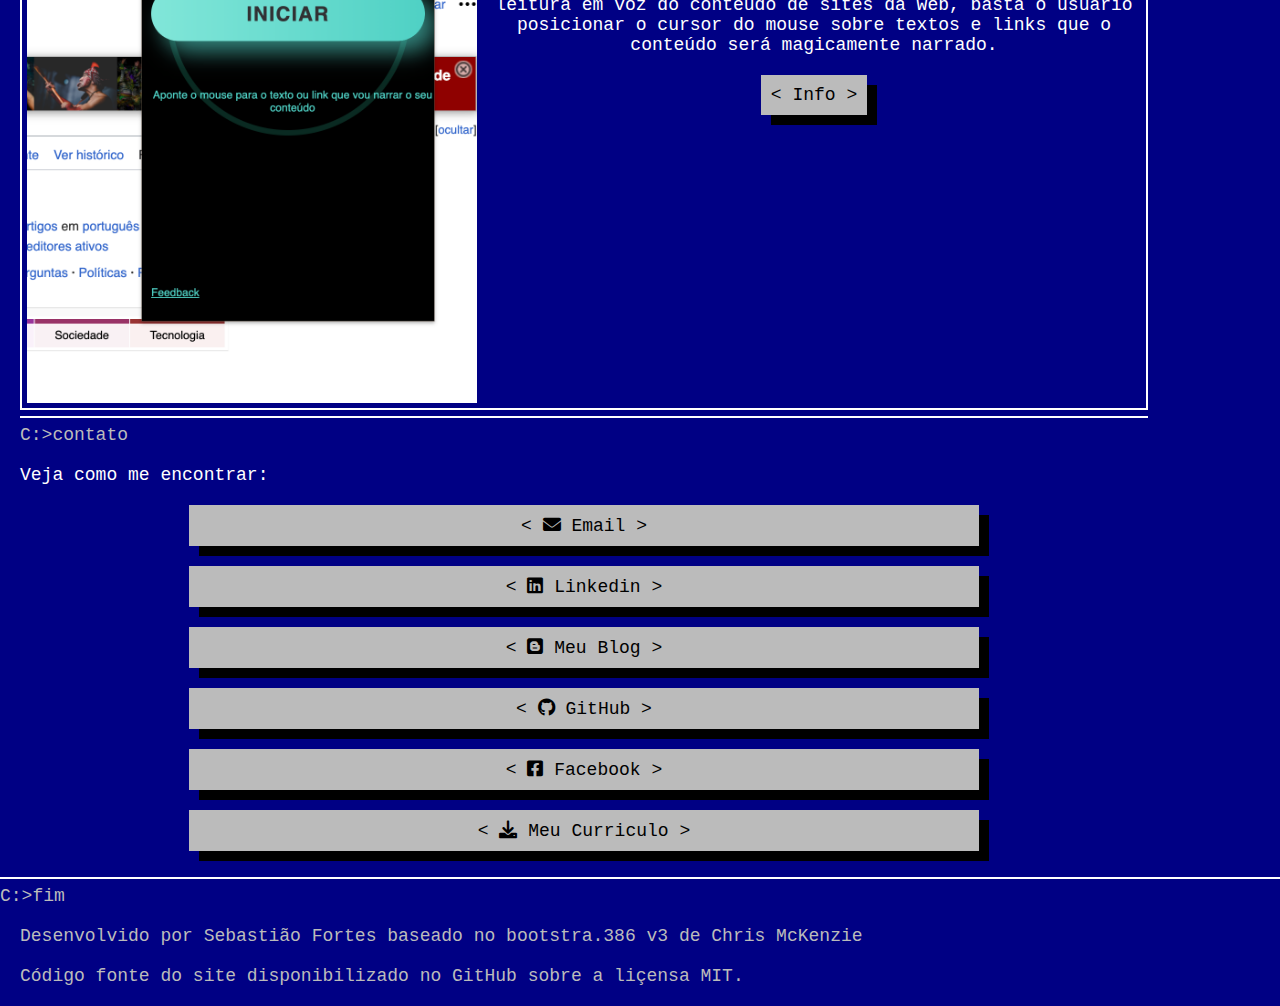
==== commit 3e651558: "update index file" ====
--- a/index.html
+++ b/index.html
@@ -301,13 +301,13 @@
   <div class="t-container left">
     <div class="content">
       <h2>Hablilidades</h2>
-	<h3>C++ (5 anos)</h3>
-	<h3>PHP (5 anos)</h3>
+	<h3>C++ (6 anos)</h3>
+	<h3>PHP (6 anos)</h3>
 	<h3>Javascript (5 anos)</h3>
+  <h3>Golang (2 ano) </h3>
 	<h3>Java (2 anos) </h3>
-      	<h3>Git (1 ano) </h3>
-	<h3>Spring Framework (1 ano) </h3>
-	<h3>Golang (1 ano) </h3>
+  <h3>Git (2 ano) </h3>
+	<h3>Cloud (1 ano) </h3>
     </div>
   </div>
 
@@ -416,6 +416,25 @@
 <br />
 
   <p><a class="btn btn-large btn-primary" href="https://sebastiaofortes.github.io/linguagem-sol/" >Info </a></p>
+
+</div>
+
+</div>
+
+<div class="portfolio">
+  <img class="img-portfolio" src="assets/img/narrador-da-web.png" alt="Pineapple" align="left">
+
+  <div style="border: 2px;text-align: center;"> 
+
+<h3>Narrador da Web</h3>
+
+<h3>Desenvolvido para pessoas com baixa visão, a extensão realiza a leitura em voz do conteúdo dos sites</h3>
+<h3>Extensão desenvolvida para facilitar a navegação na web por parte de pessoas com baixa visão.
+  O Narrador da Web realiza a leitura em voz do conteúdo de sites da web, basta o usuário posicionar o cursor do mouse sobre textos e links que o conteúdo será magicamente narrado.</h3>
+
+<br />
+
+  <p><a class="btn btn-large btn-primary" href="https://chromewebstore.google.com/detail/narrador-da-web-beta/jmpiaojplfejkmgnclonlgjgkblgmoeh?hl=pt-br" >Info </a></p>
 
 </div>
 
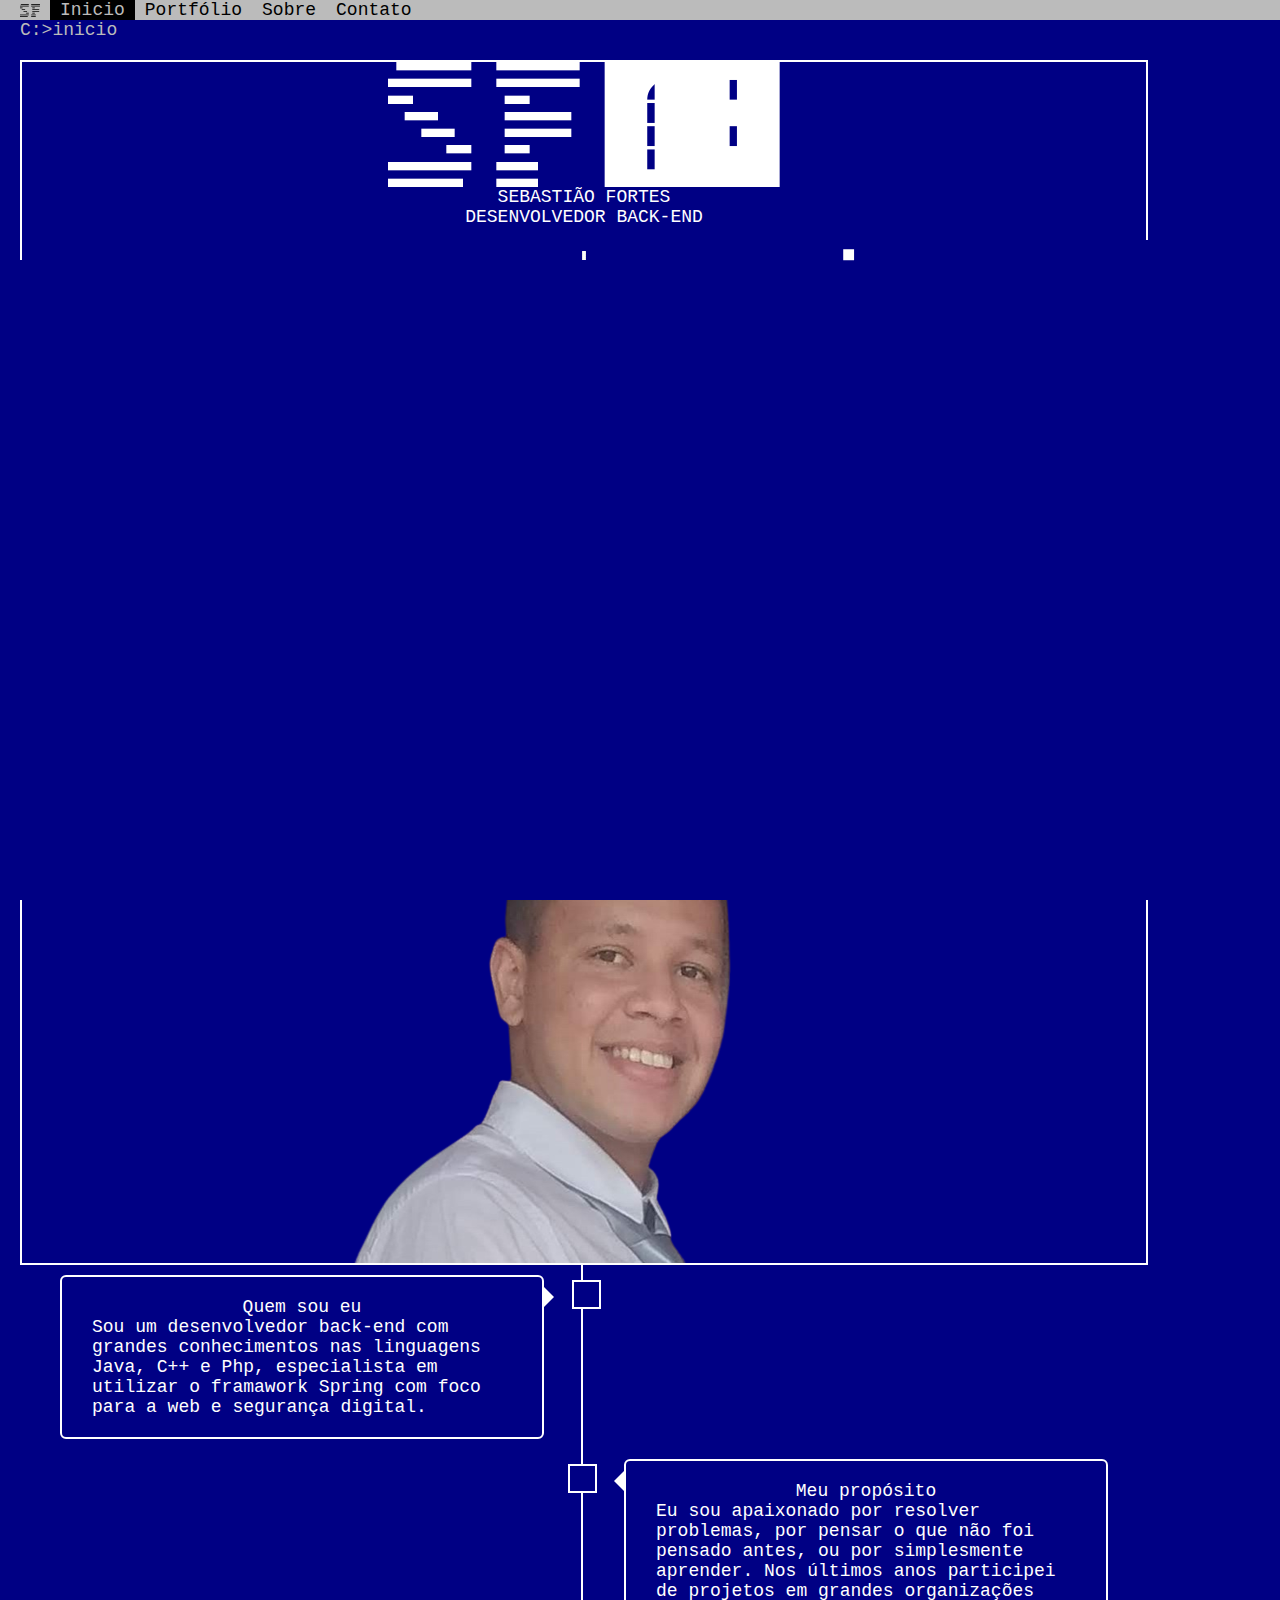
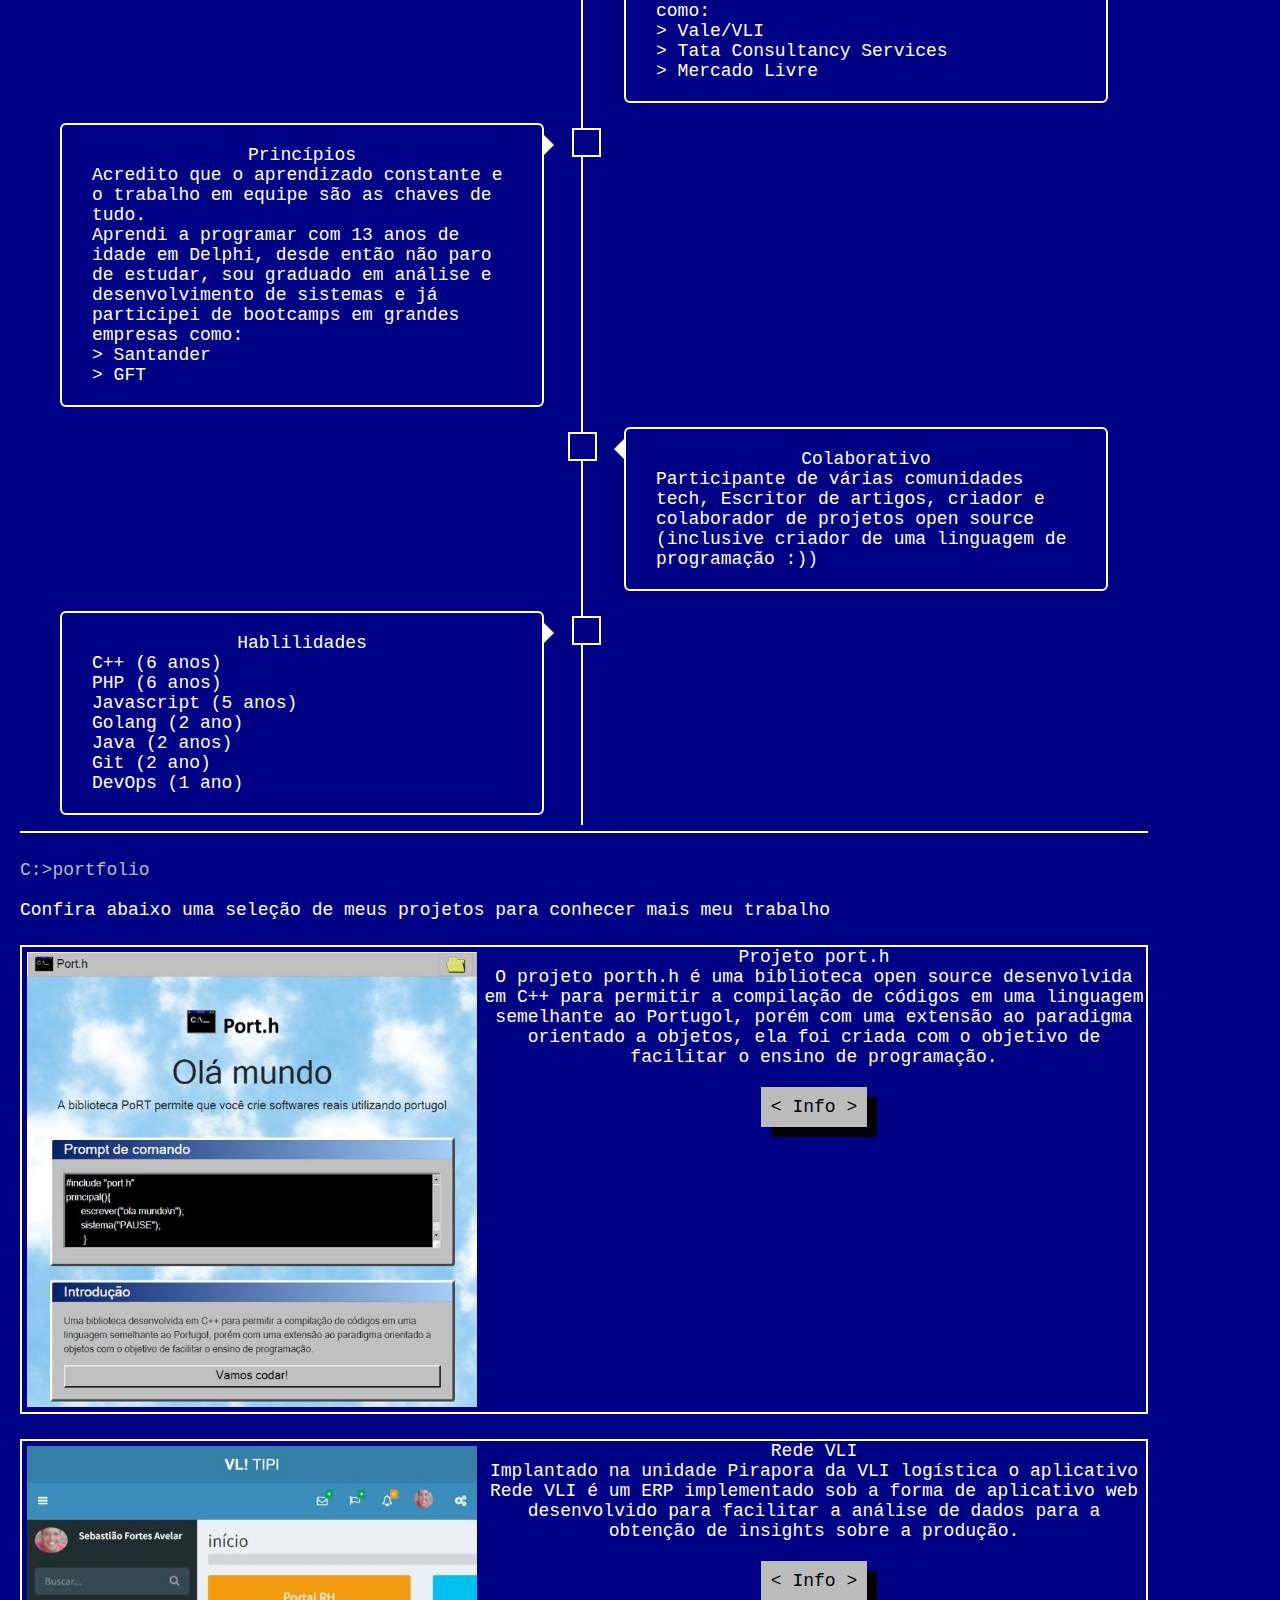
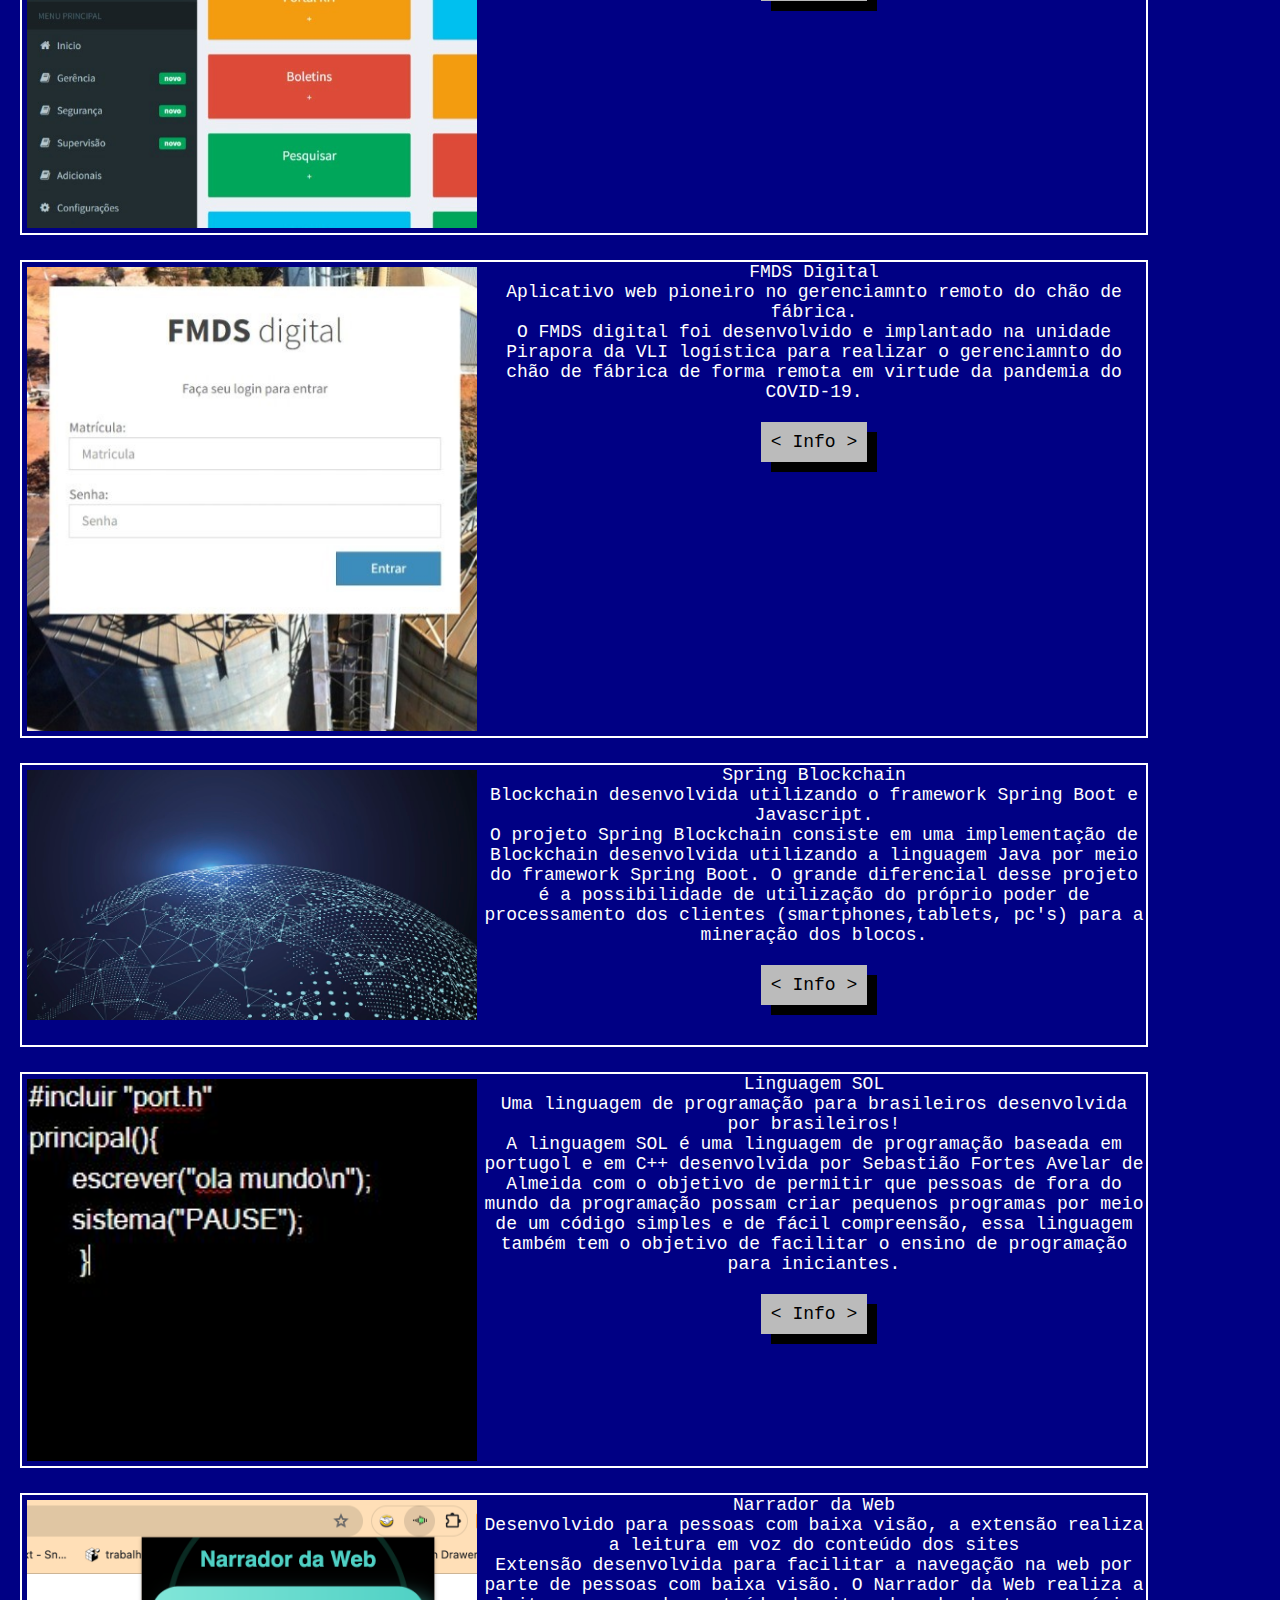
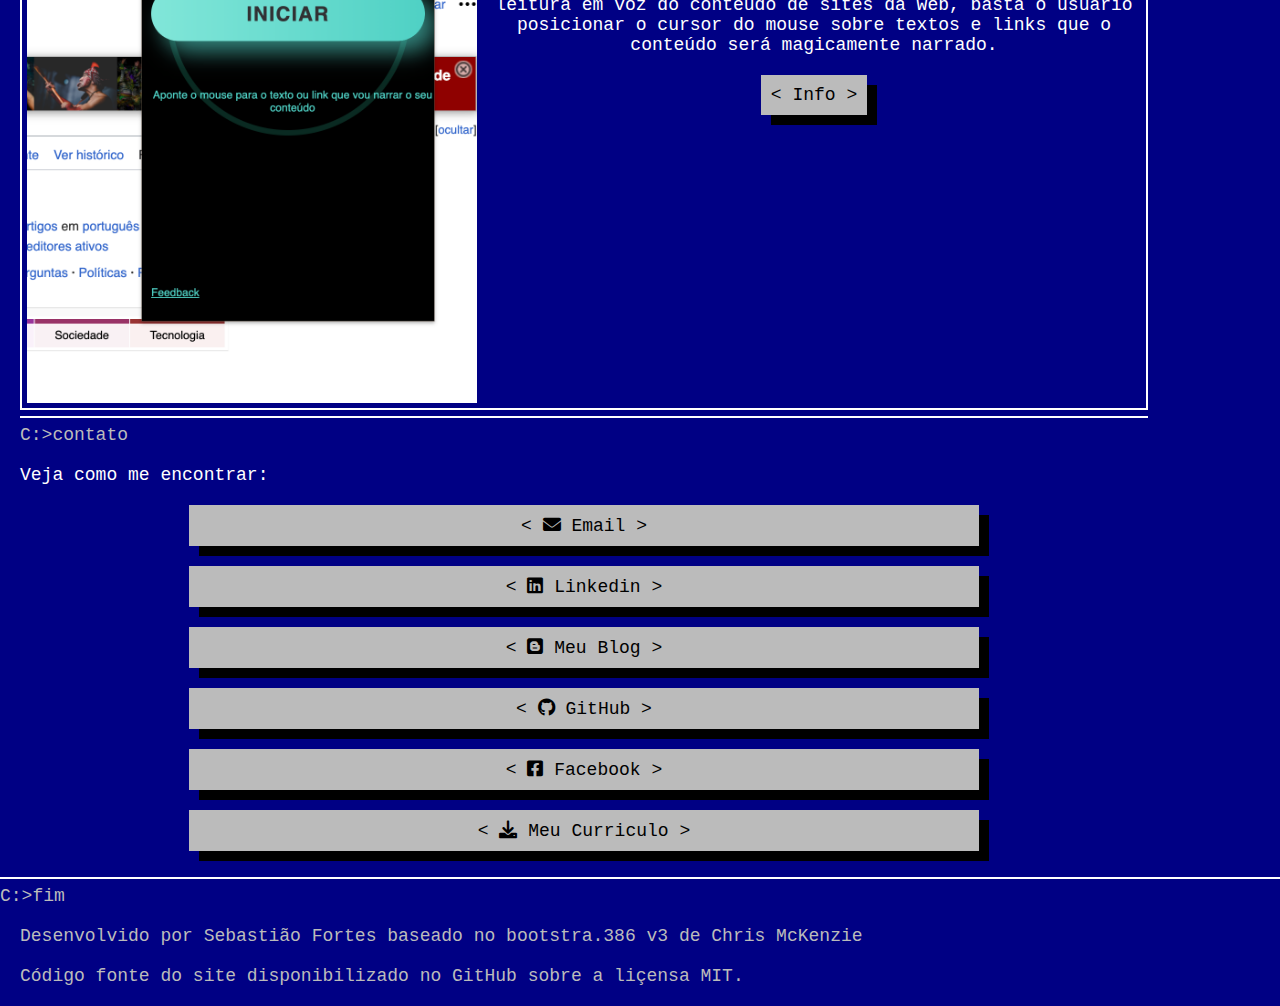
==== commit 908e762e: "new update on code" ====
--- a/index.html
+++ b/index.html
@@ -307,7 +307,7 @@
   <h3>Golang (2 ano) </h3>
 	<h3>Java (2 anos) </h3>
   <h3>Git (2 ano) </h3>
-	<h3>Cloud (1 ano) </h3>
+	<h3>DevOps (1 ano) </h3>
     </div>
   </div>
 
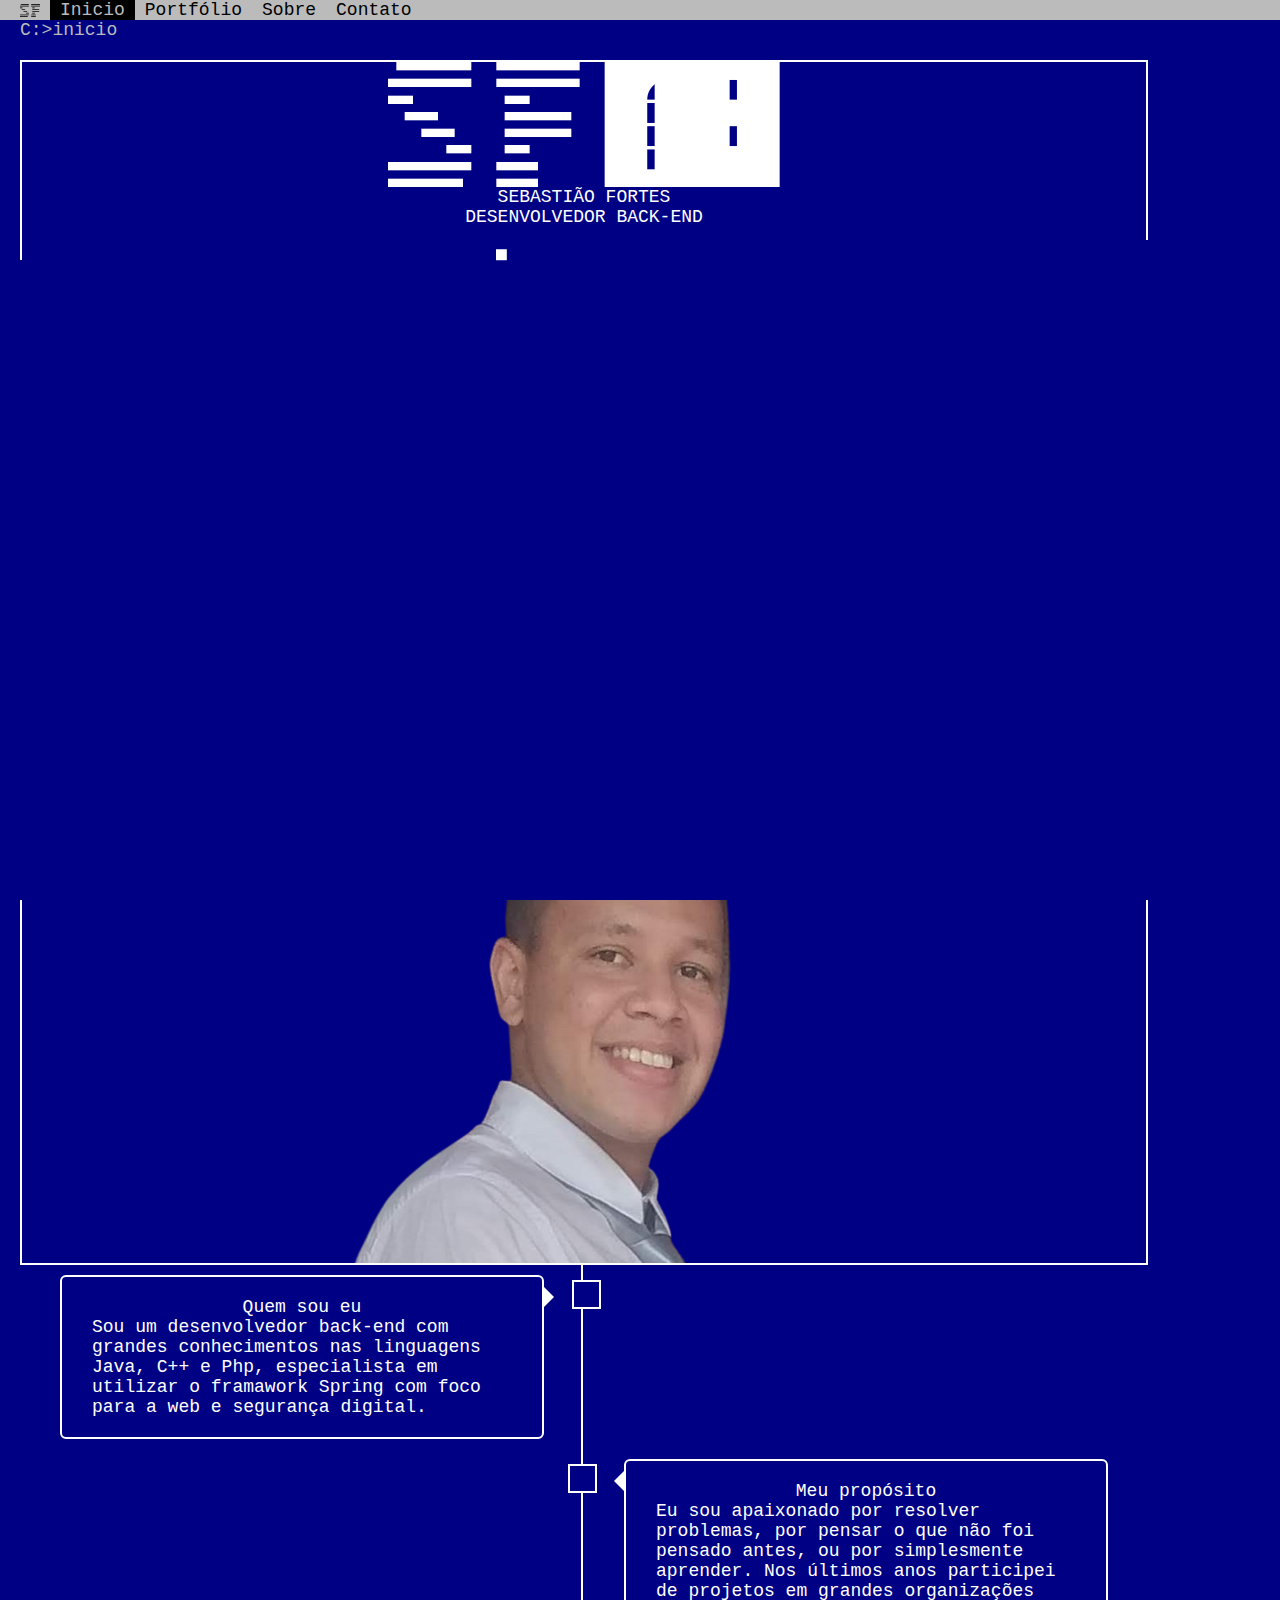
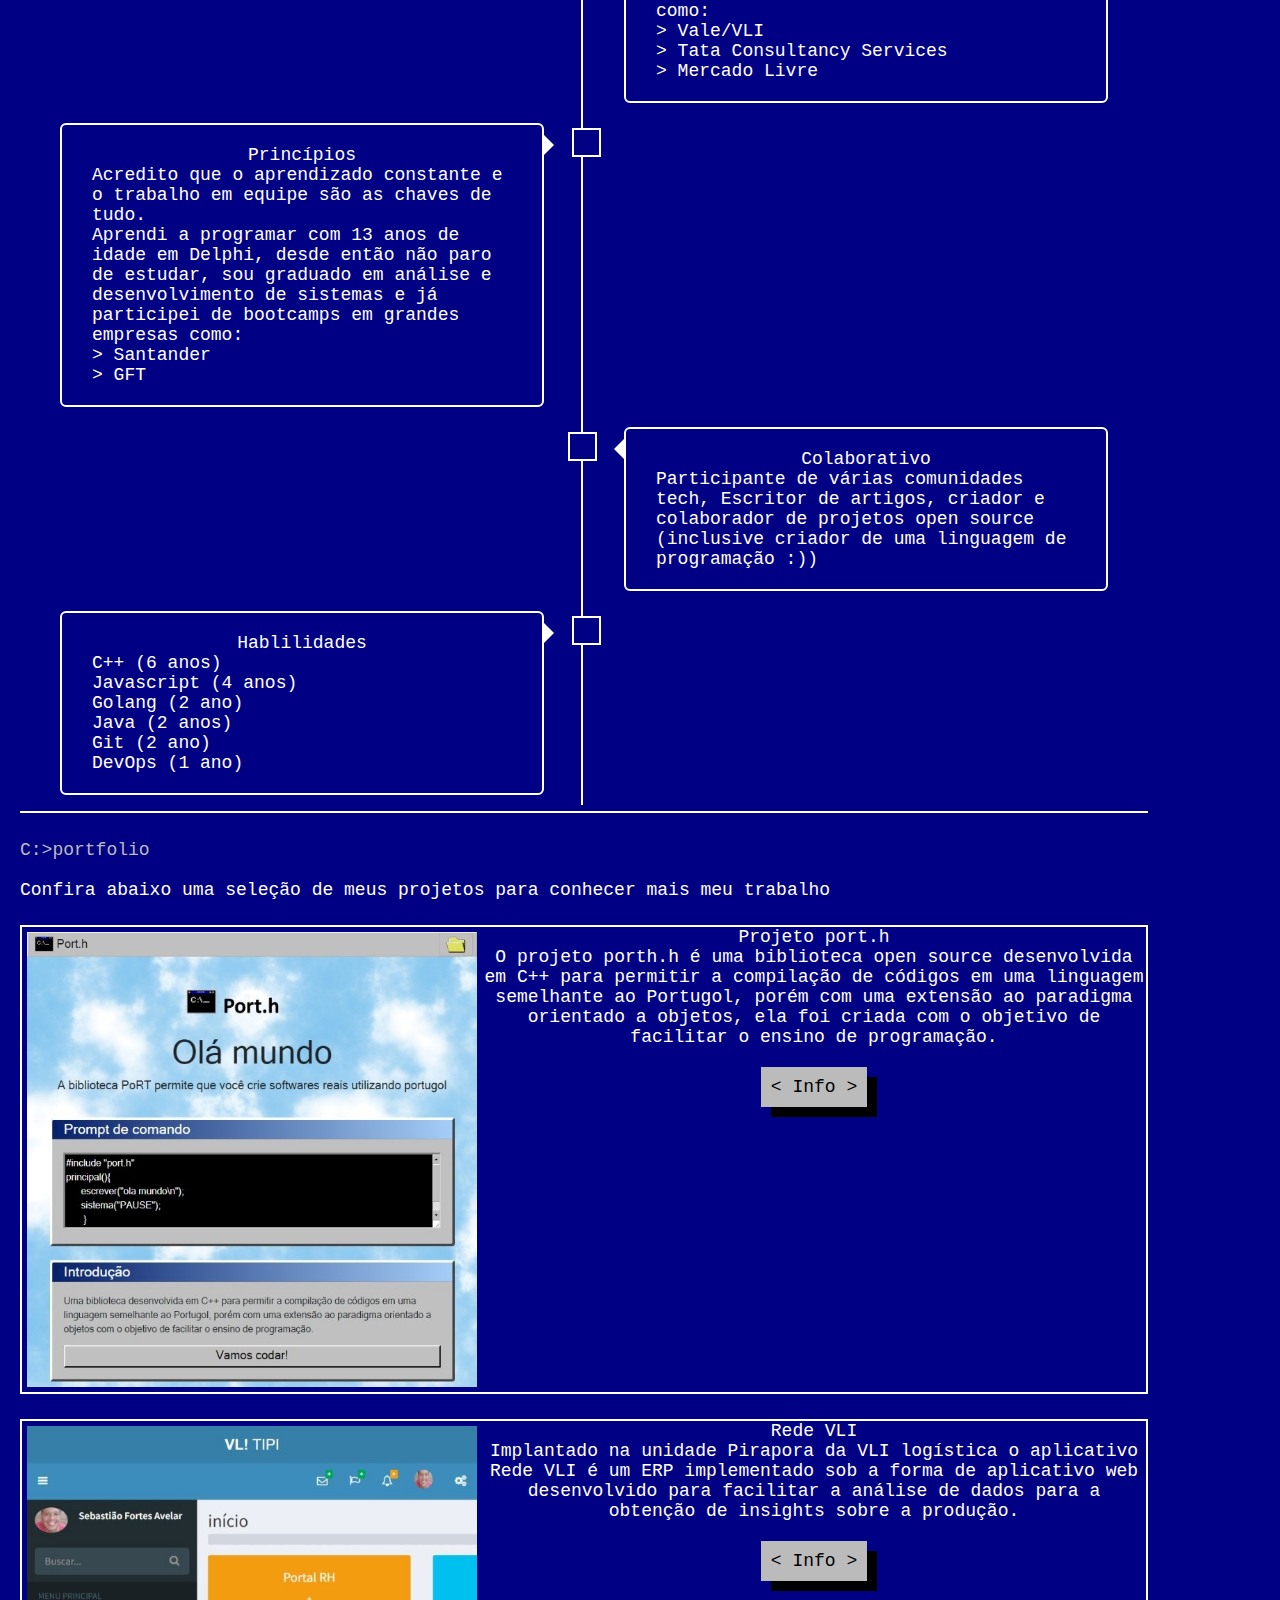
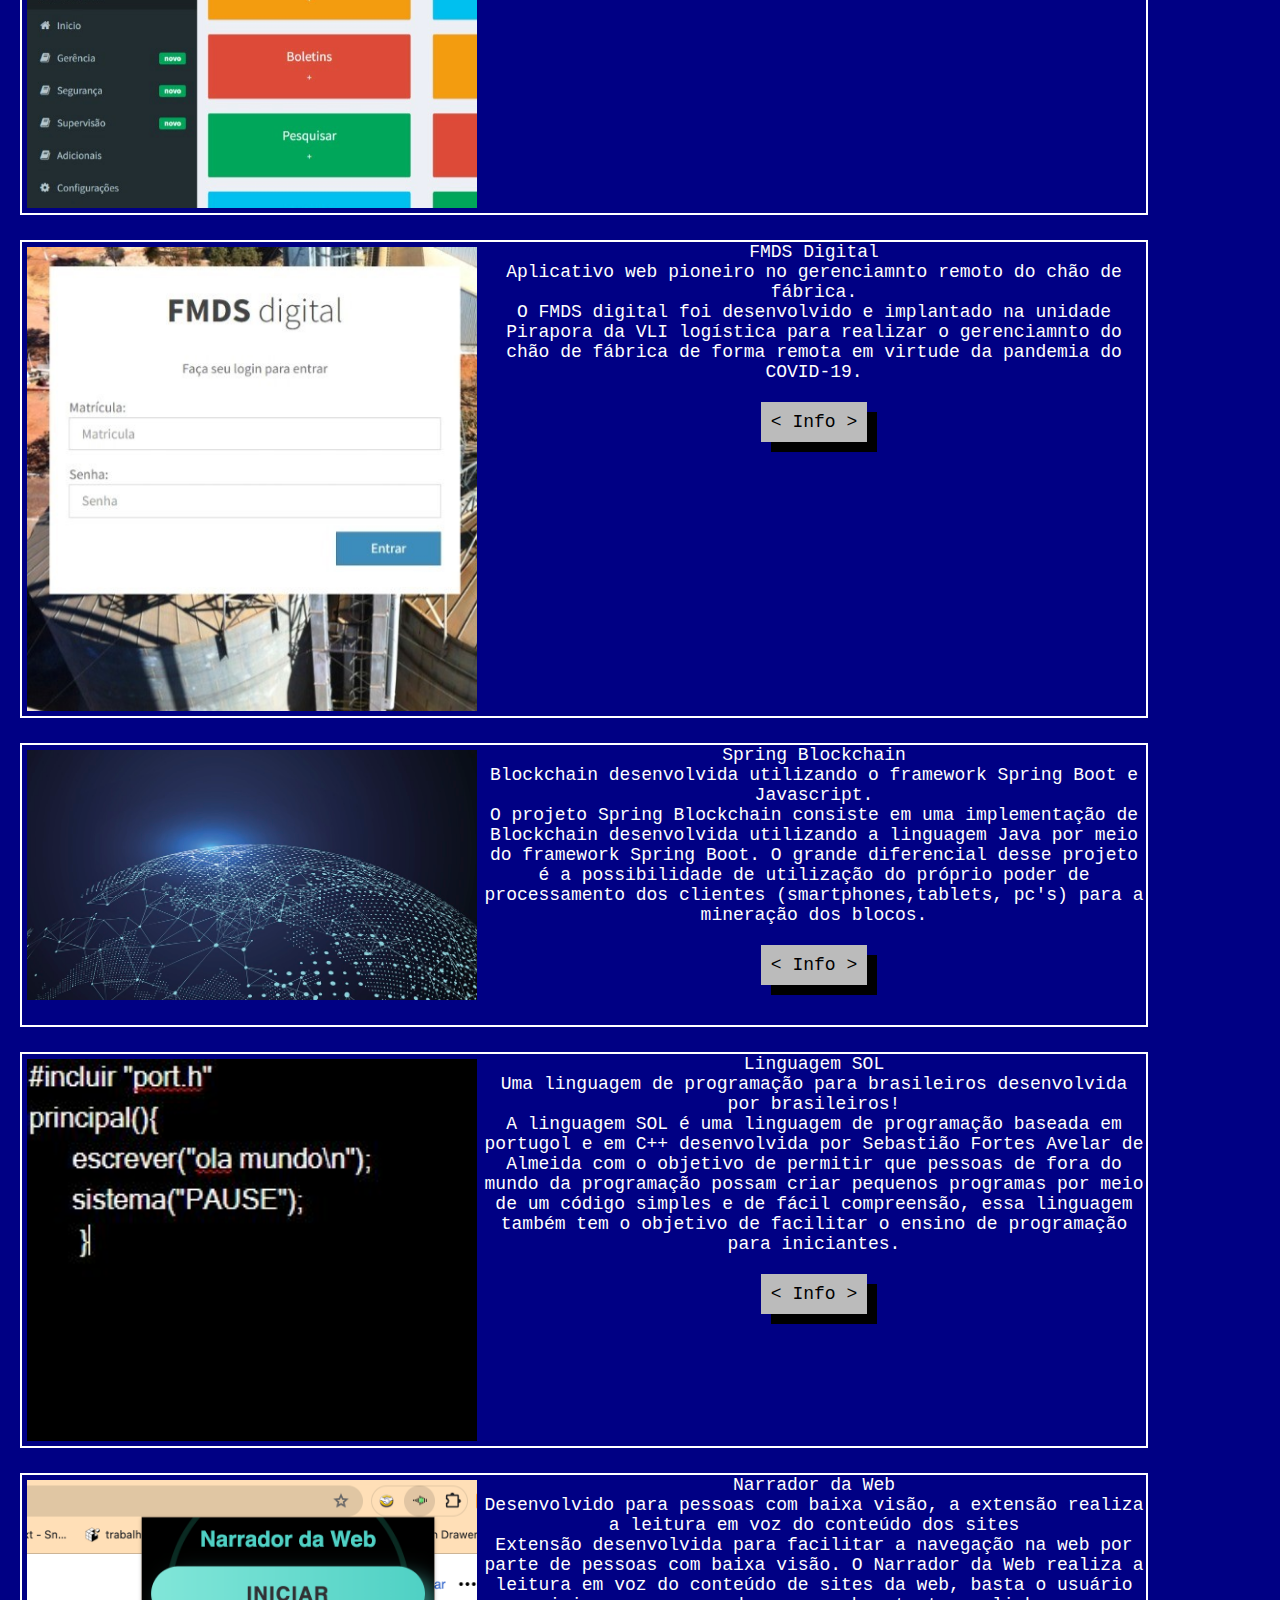
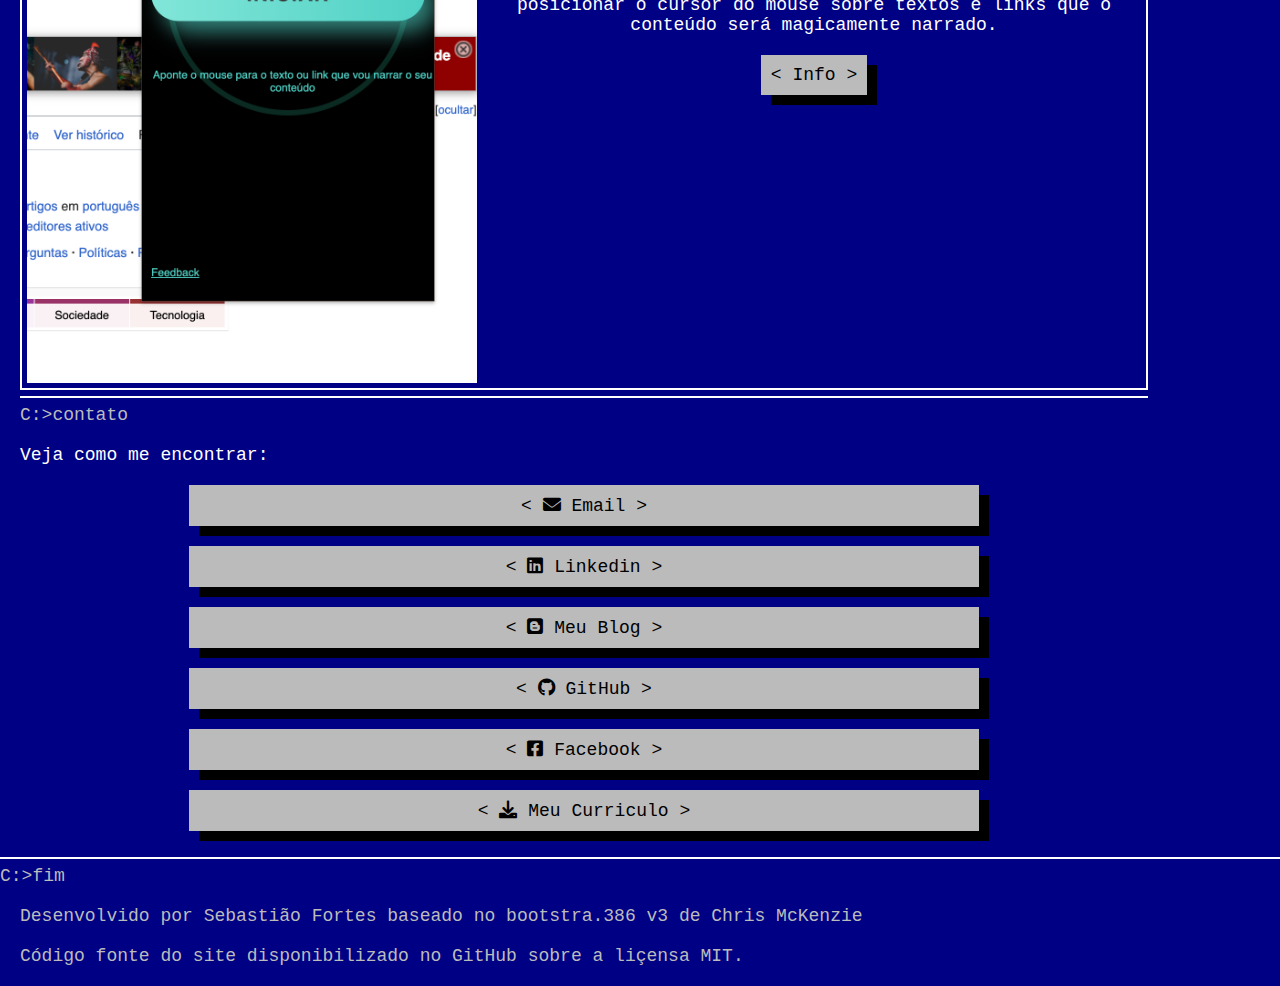
==== commit 8cc5eed8: "uptade dismissed change" ====
--- a/index.html
+++ b/index.html
@@ -302,8 +302,7 @@
     <div class="content">
       <h2>Hablilidades</h2>
 	<h3>C++ (6 anos)</h3>
-	<h3>PHP (6 anos)</h3>
-	<h3>Javascript (5 anos)</h3>
+	<h3>Javascript (4 anos)</h3>
   <h3>Golang (2 ano) </h3>
 	<h3>Java (2 anos) </h3>
   <h3>Git (2 ano) </h3>
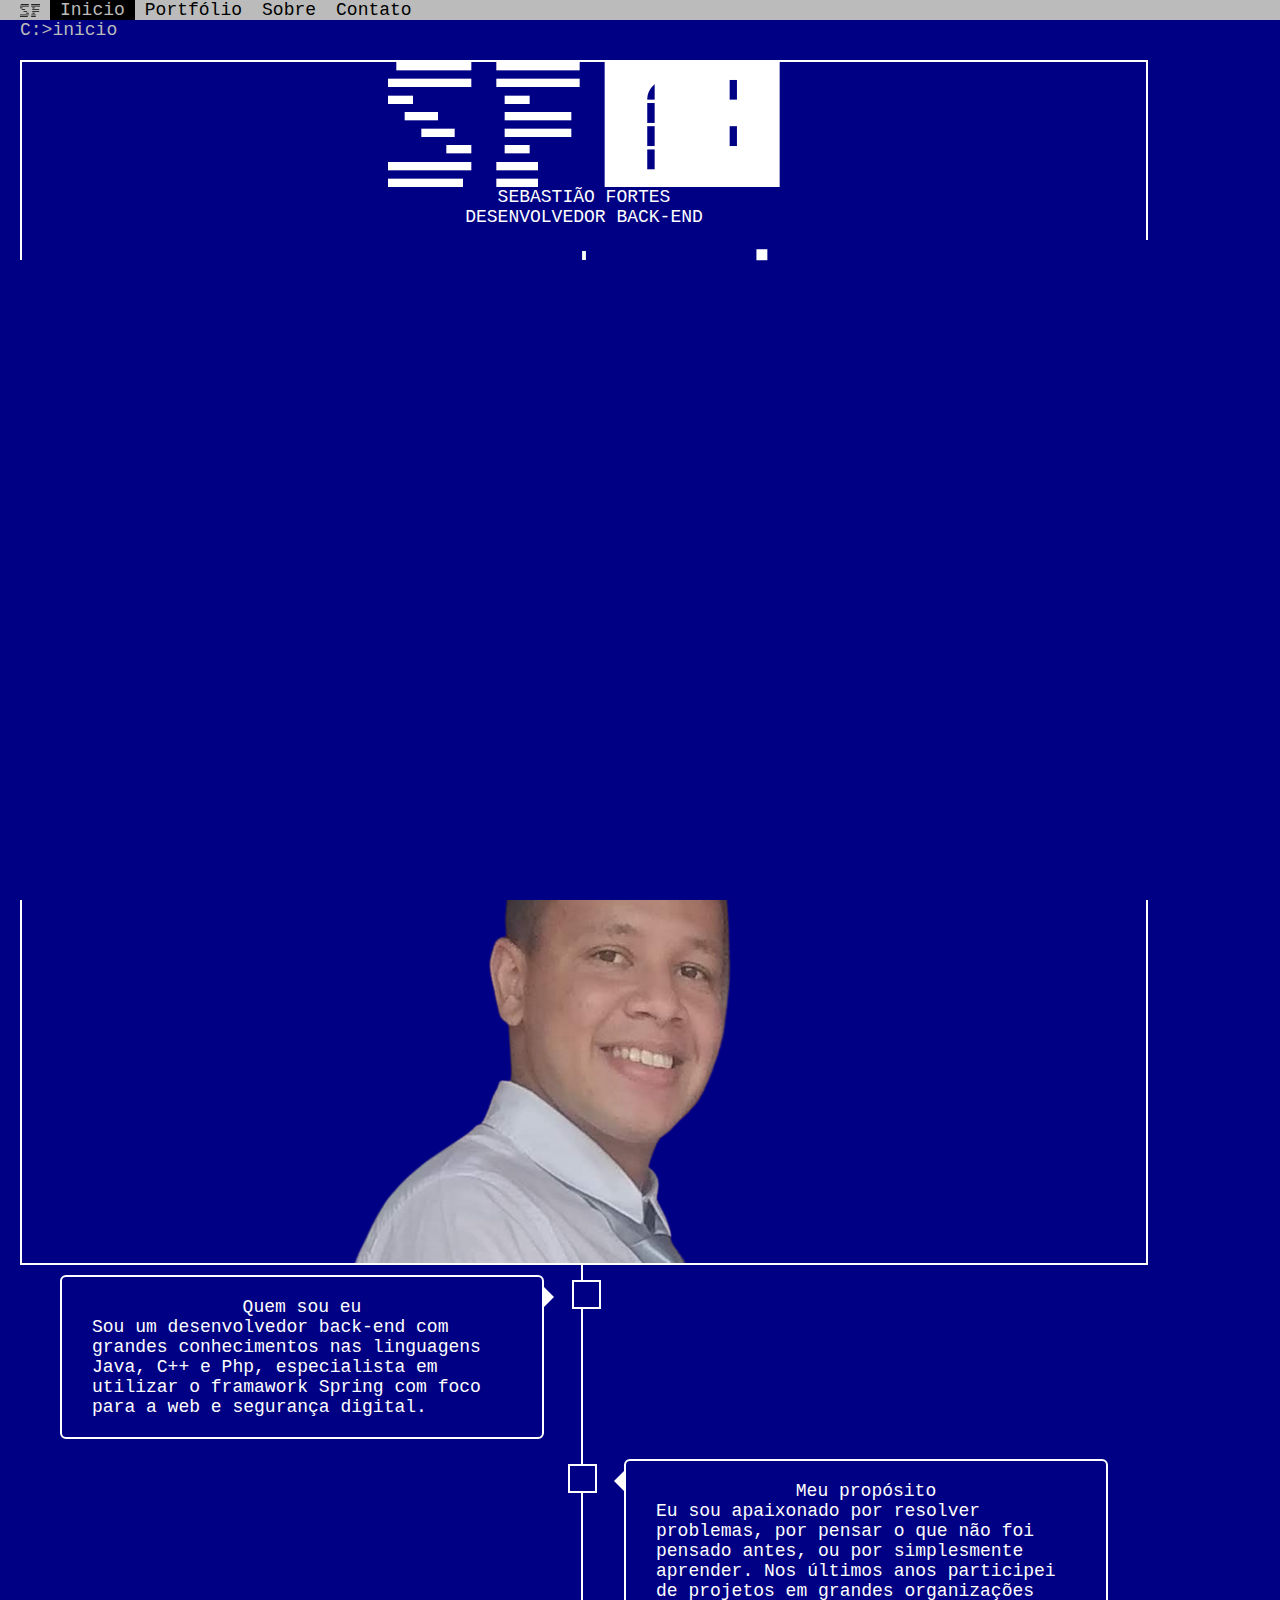
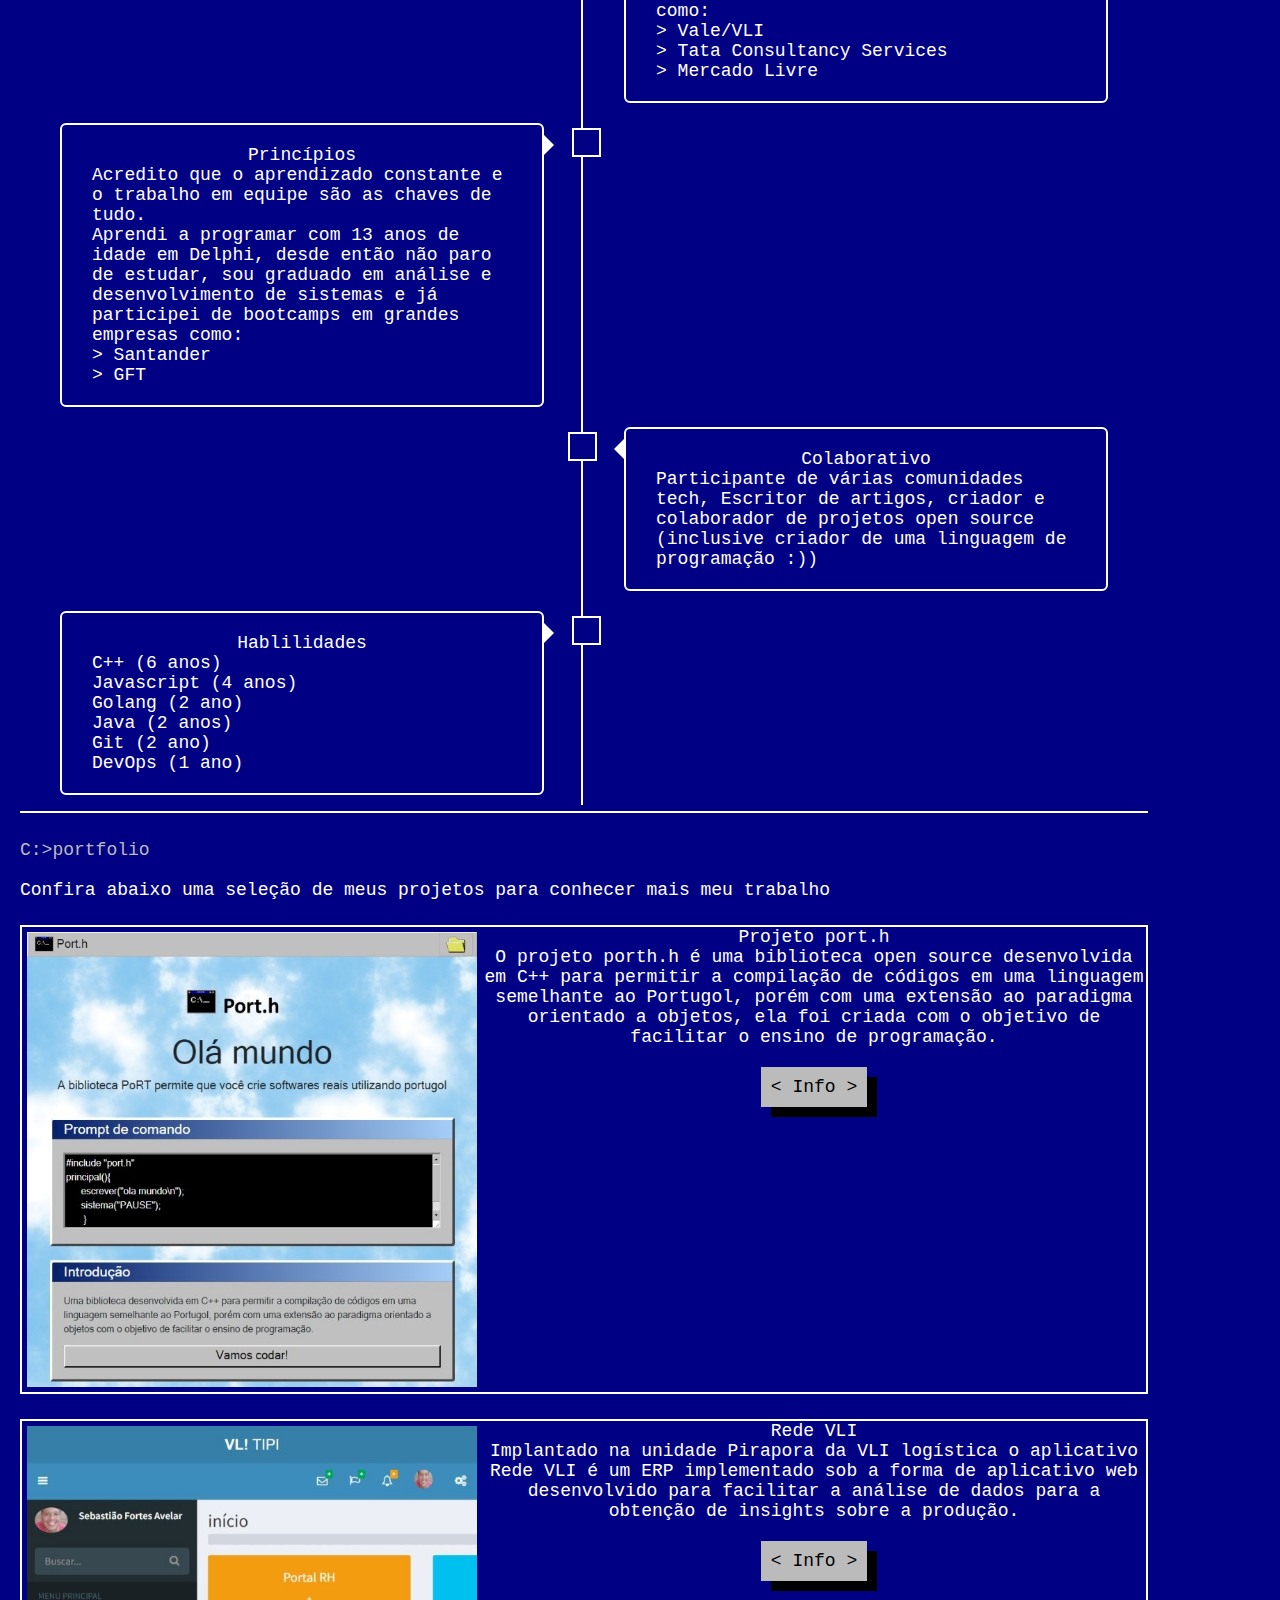
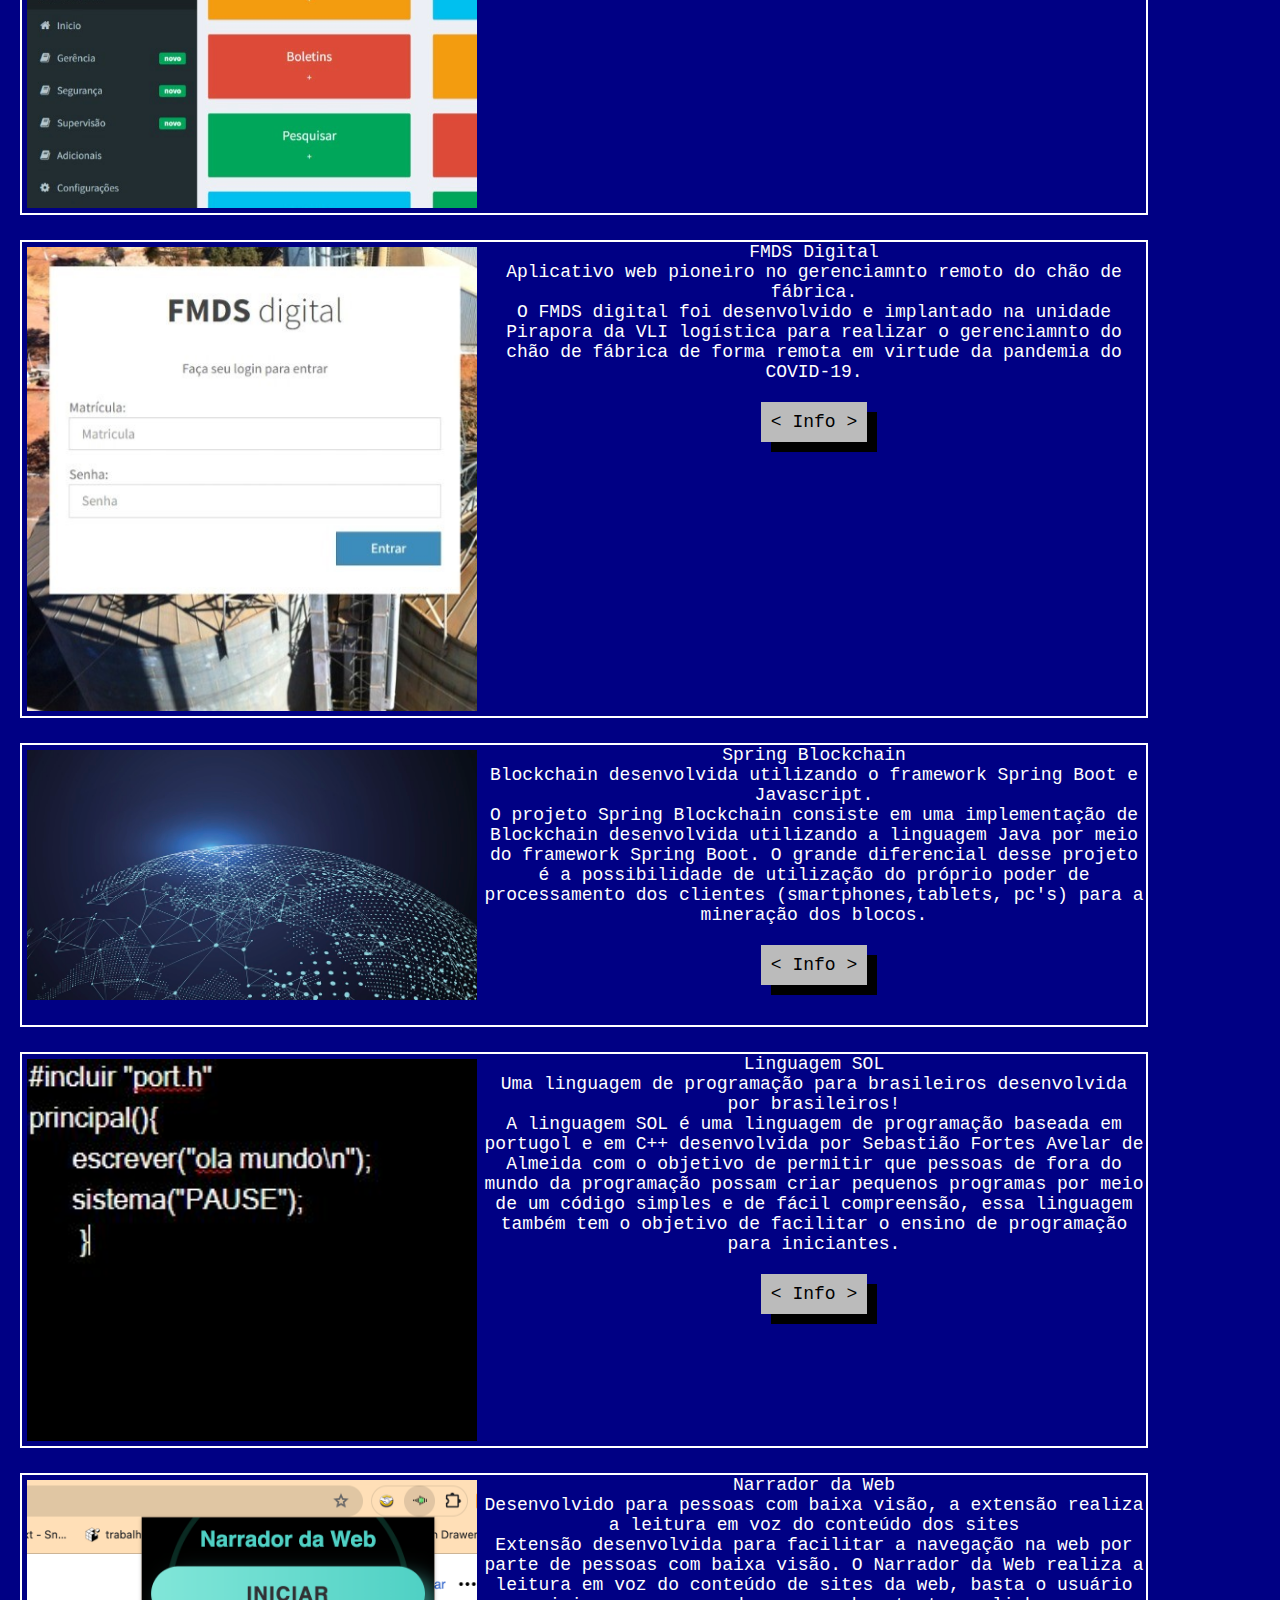
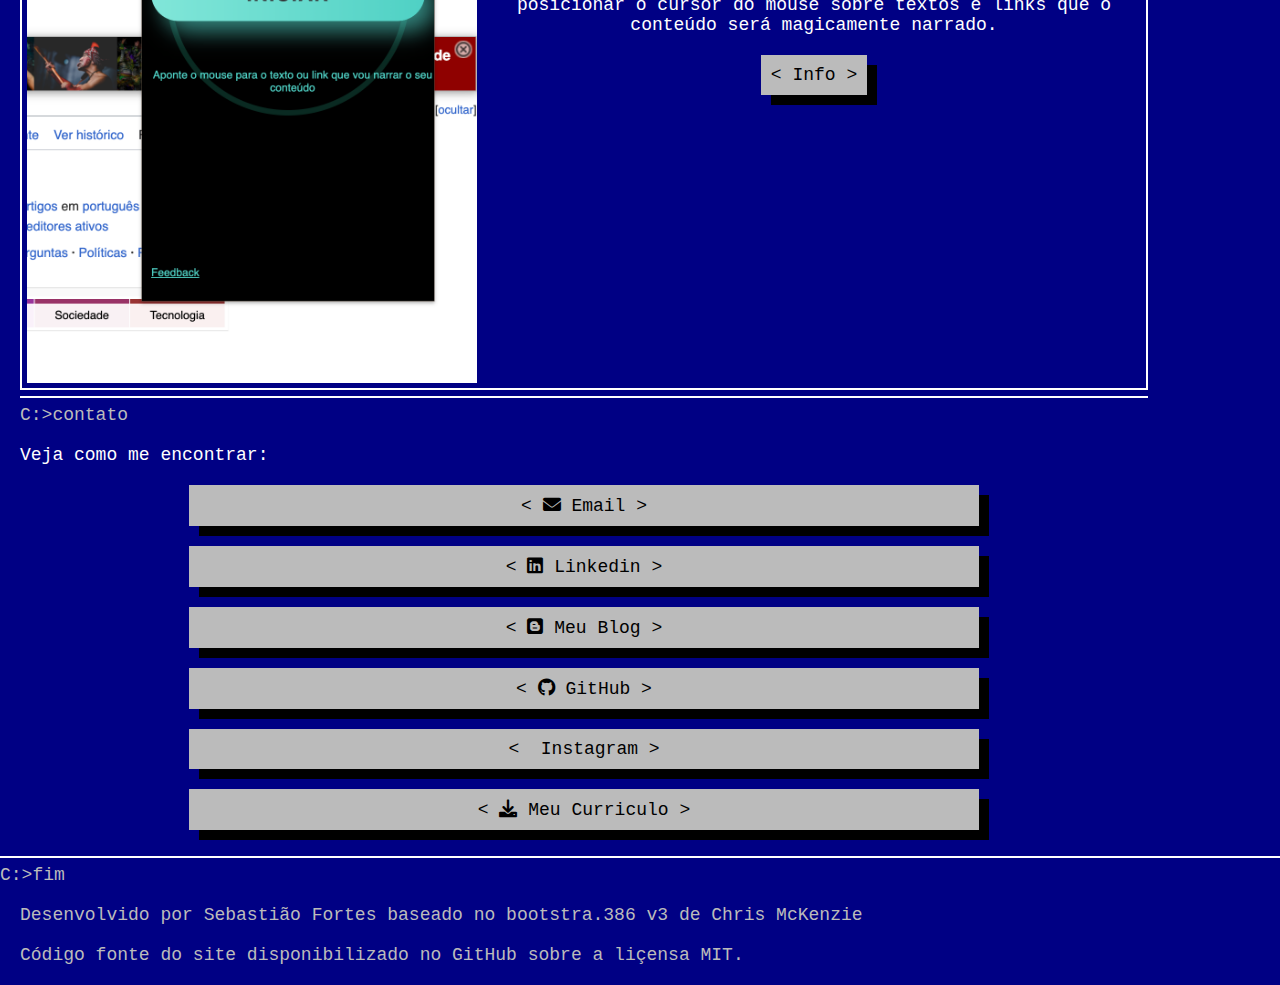
==== commit 9f63296f: "Update index.html" ====
--- a/index.html
+++ b/index.html
@@ -458,7 +458,7 @@
     <a class="btn btn-block btn-large" href="https://www.linkedin.com/in/sebastiao-fortes-avelar"><i class="fa-brands fa-linkedin"></i> Linkedin</a>
     <a class="btn btn-block btn-large" href="https://sebastiaofortes.blogspot.com/"><i class="fa-brands fa-blogger"></i> Meu Blog</a>
     <a class="btn btn-block btn-large" href="https://github.com/sebastiaofortes/"><i class="fa-brands fa-github"></i> GitHub</a>
-   <a class="btn btn-block btn-large" href="https://www.facebook.com/profile.php?id=100008522342387"><i class="fa-brands fa-facebook-square"></i> Facebook</a>
+   <a class="btn btn-block btn-large" href="https://www.instagram.com/sebastiaofortes4/"><i class="fa-brands fa-square-instagram"></i> Instagram</a>
    <a class="btn btn-block btn-large" href="meu-curriculo.pdf"><i class="fa-solid fa-download"></i> Meu Curriculo</a>
 
 
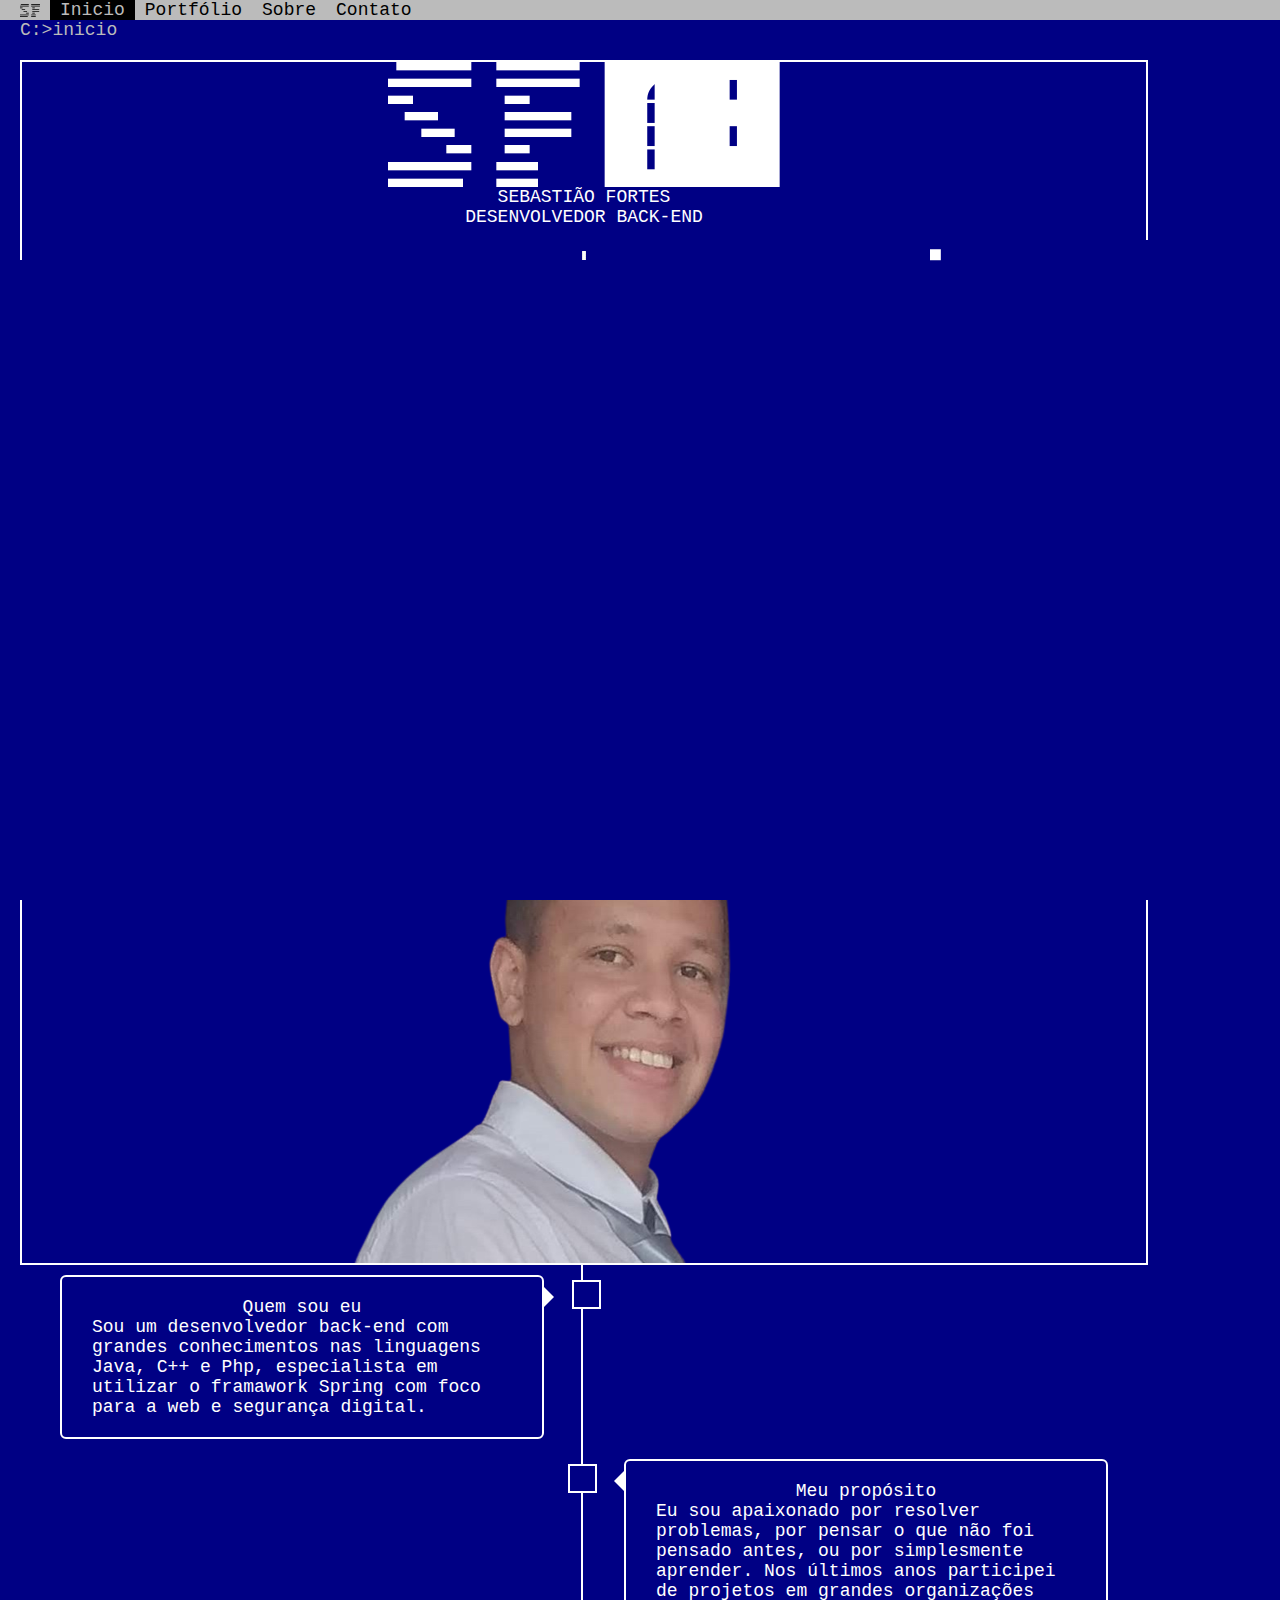
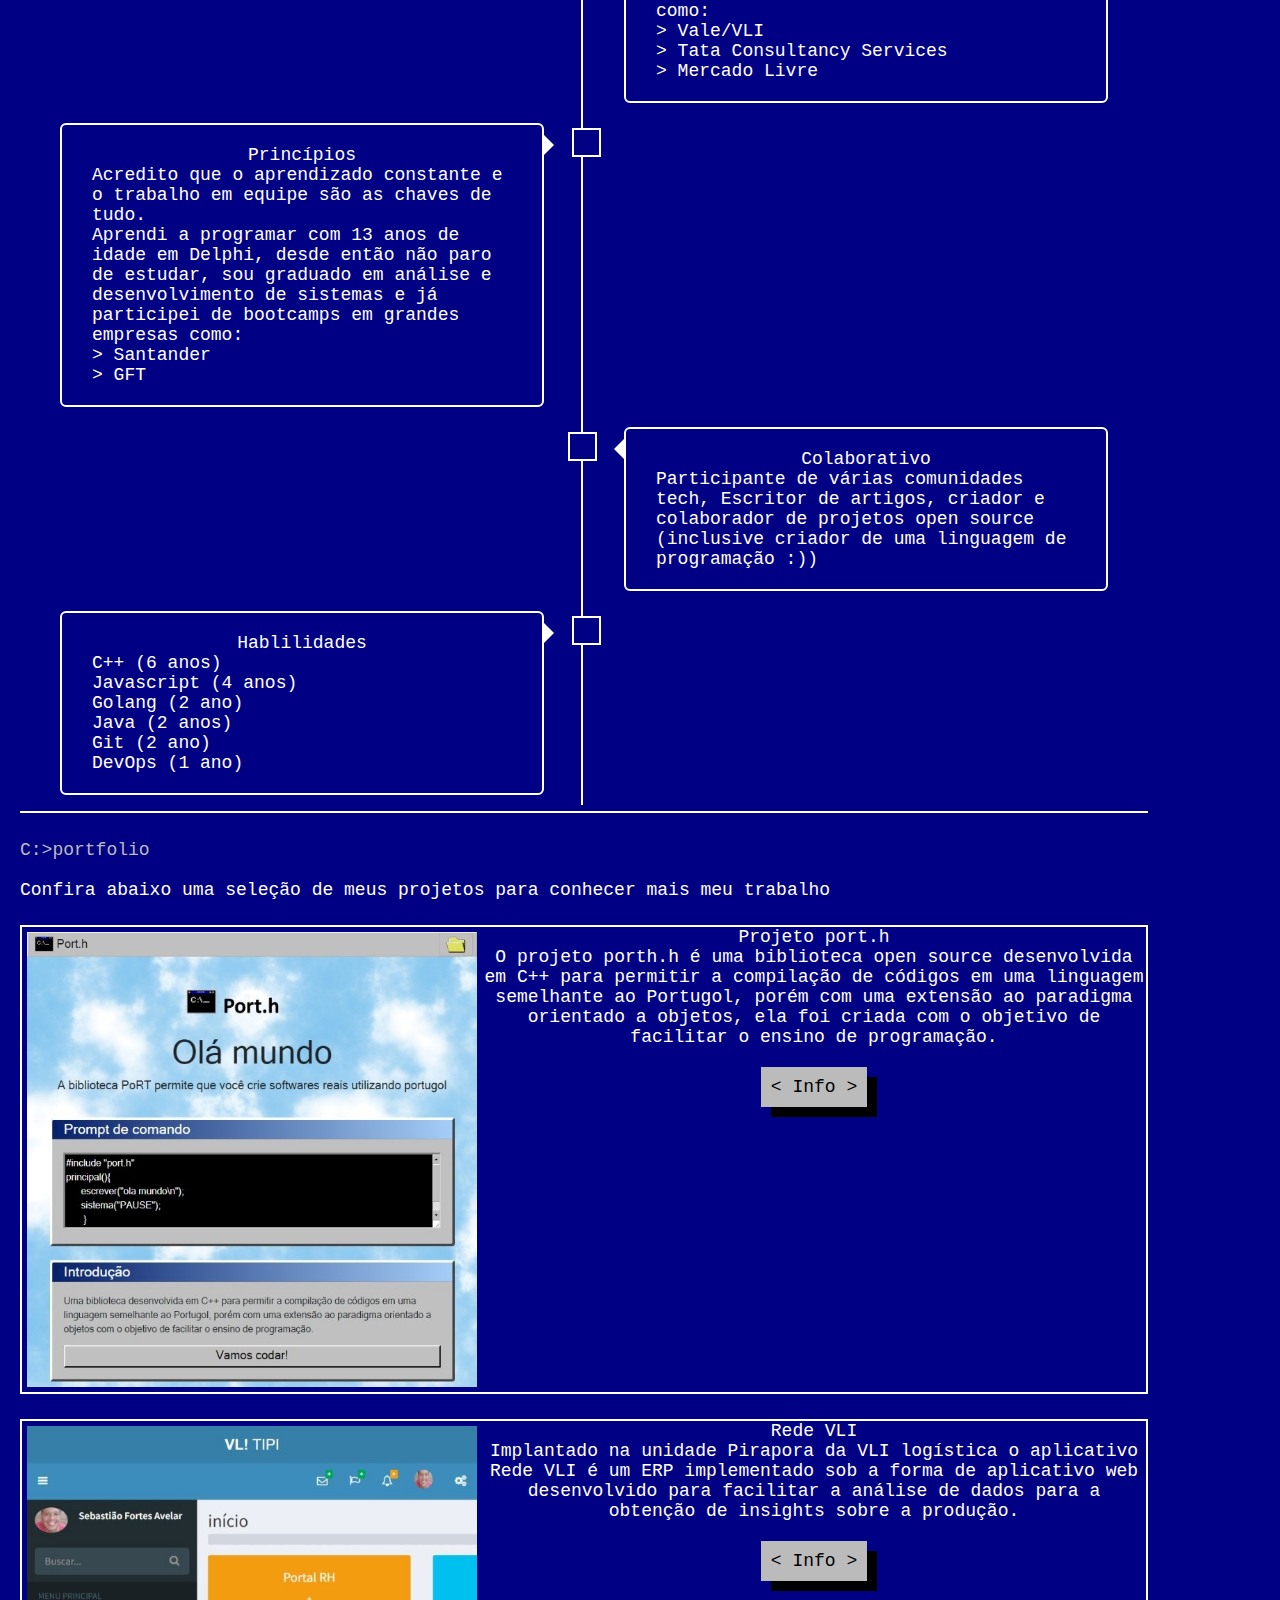
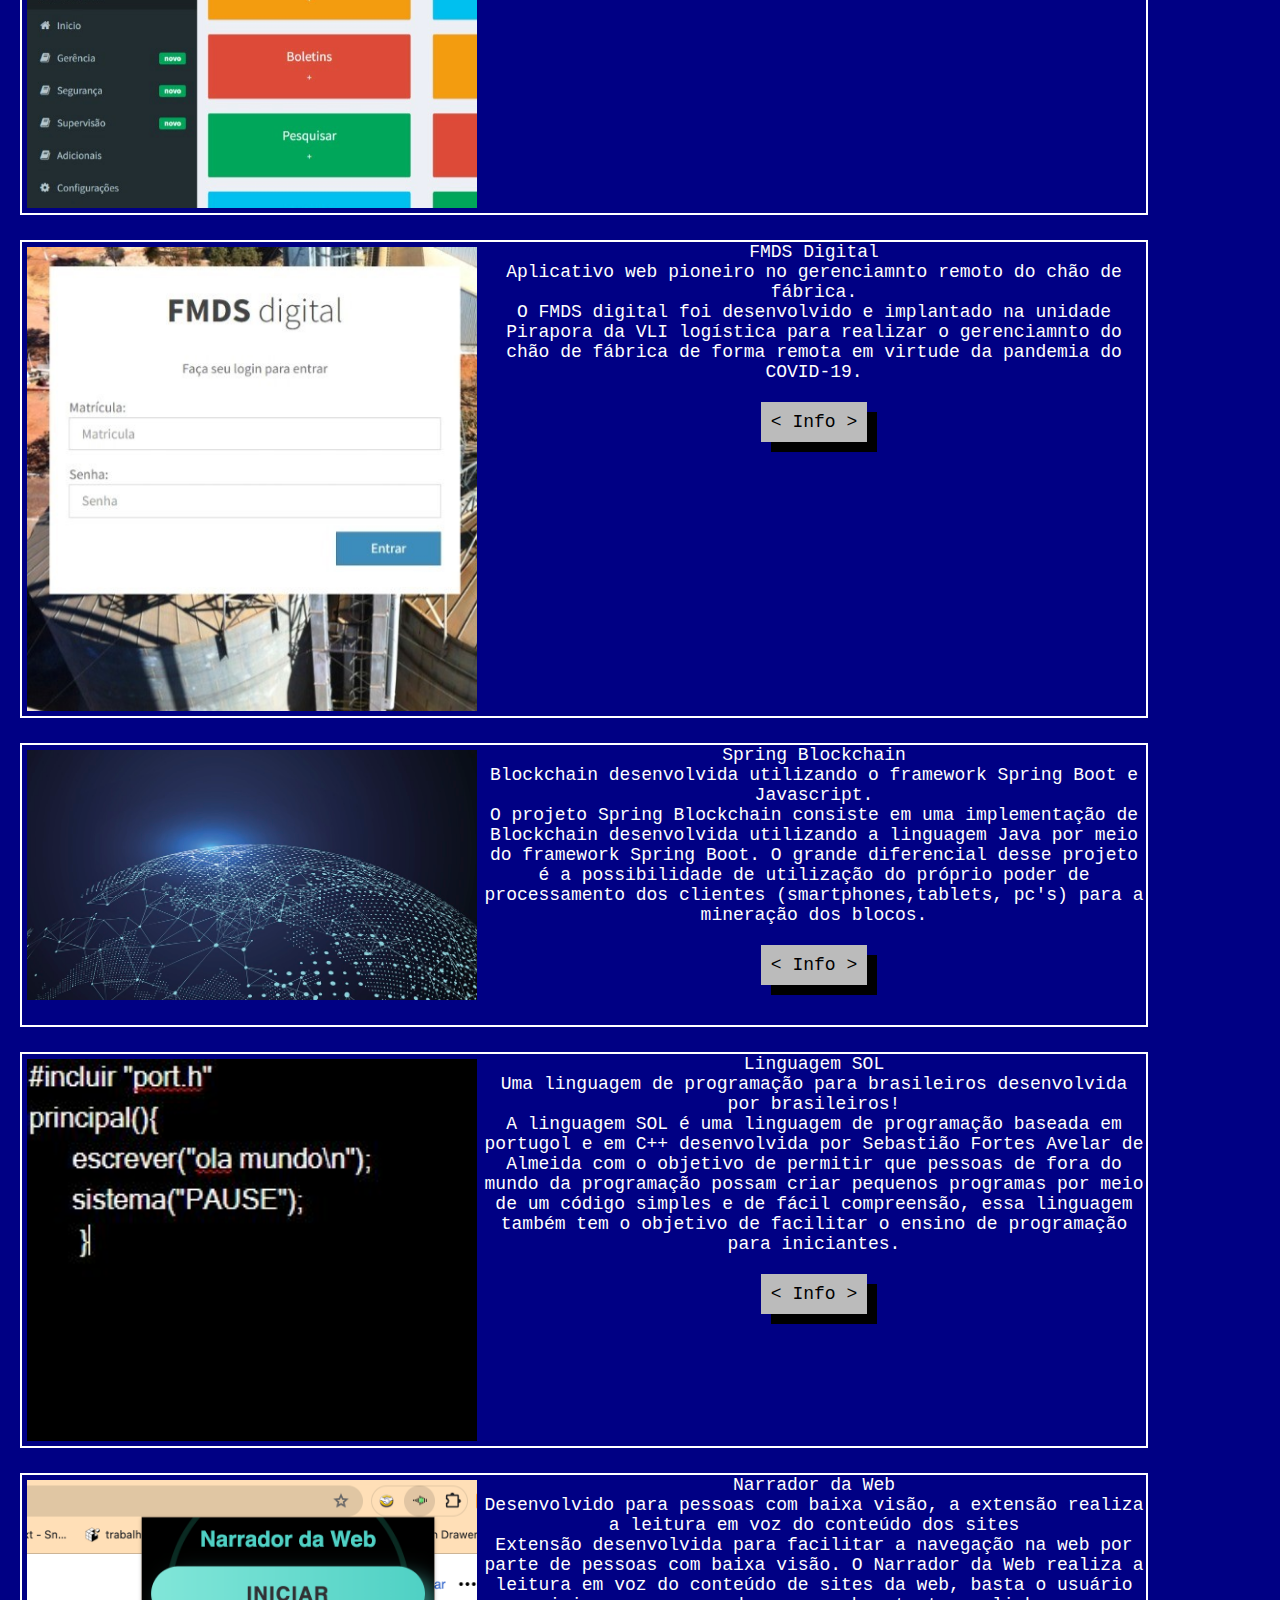
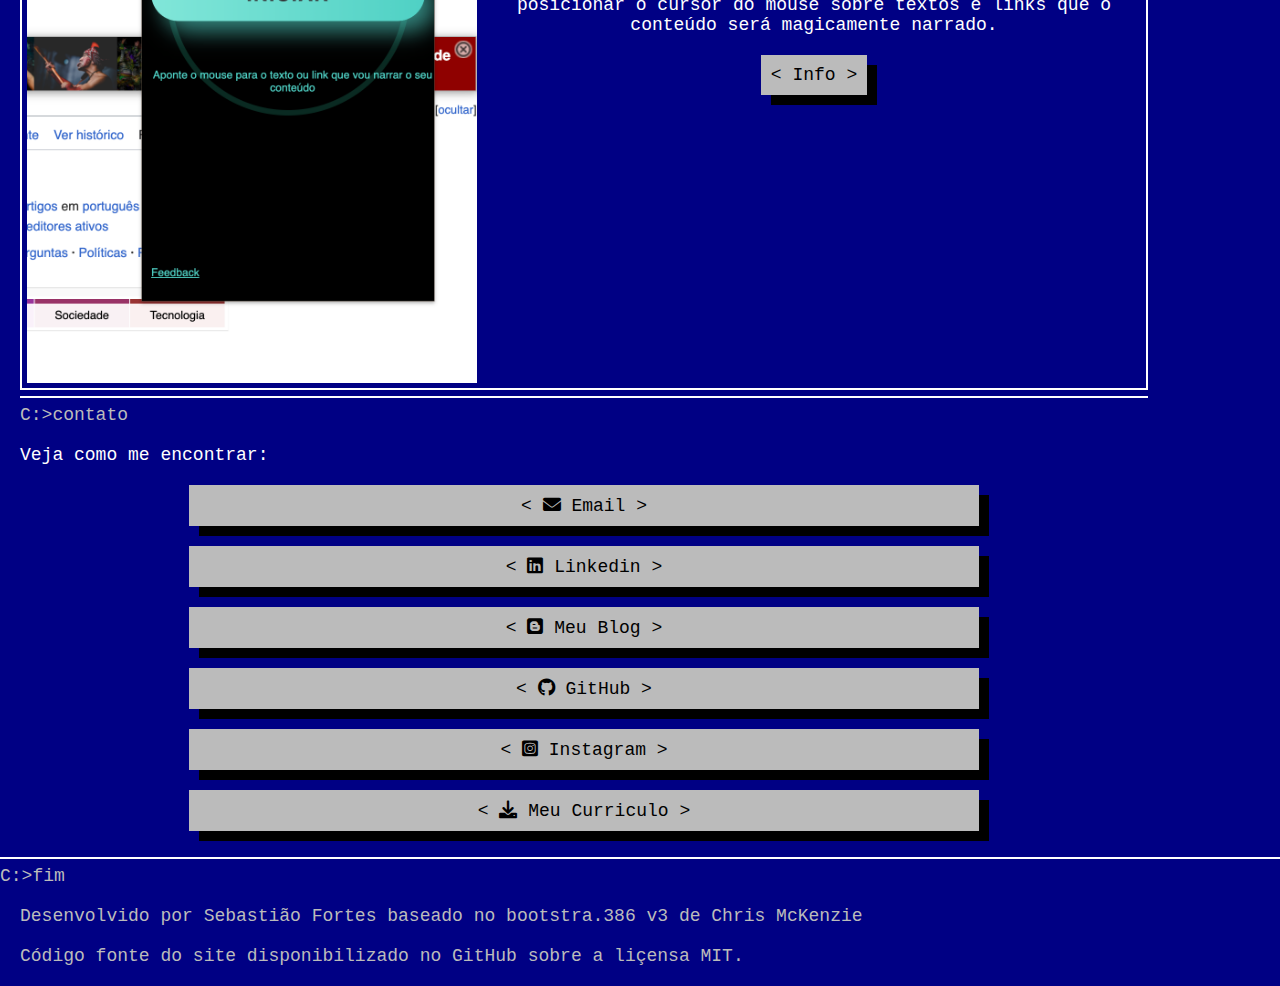
==== commit 86bd97e1: "Update index.html" ====
--- a/index.html
+++ b/index.html
@@ -458,7 +458,7 @@
     <a class="btn btn-block btn-large" href="https://www.linkedin.com/in/sebastiao-fortes-avelar"><i class="fa-brands fa-linkedin"></i> Linkedin</a>
     <a class="btn btn-block btn-large" href="https://sebastiaofortes.blogspot.com/"><i class="fa-brands fa-blogger"></i> Meu Blog</a>
     <a class="btn btn-block btn-large" href="https://github.com/sebastiaofortes/"><i class="fa-brands fa-github"></i> GitHub</a>
-   <a class="btn btn-block btn-large" href="https://www.instagram.com/sebastiaofortes4/"><i class="fa-brands fa-square-instagram"></i> Instagram</a>
+   <a class="btn btn-block btn-large" href="https://www.instagram.com/sebastiaofortes4/"><i class="fa-brands fa-instagram-square"></i> Instagram</a>
    <a class="btn btn-block btn-large" href="meu-curriculo.pdf"><i class="fa-solid fa-download"></i> Meu Curriculo</a>
 
 
